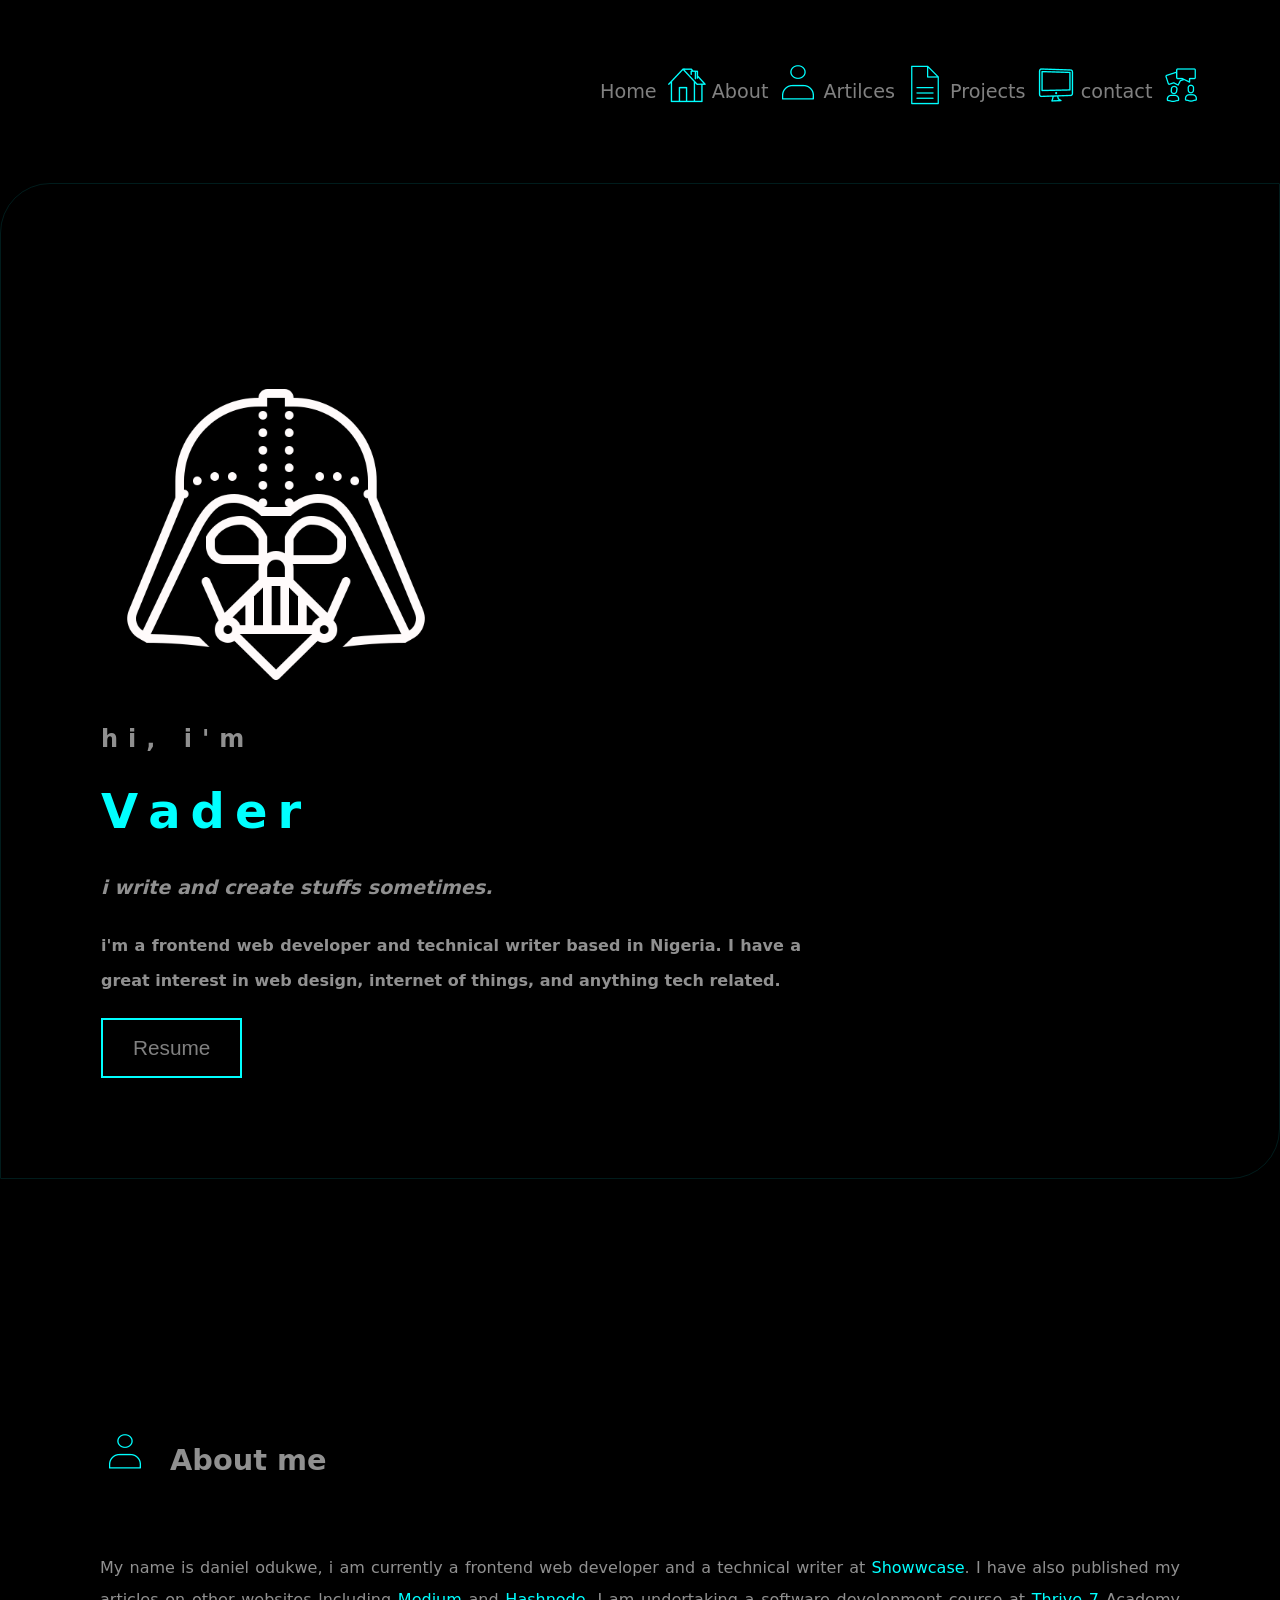
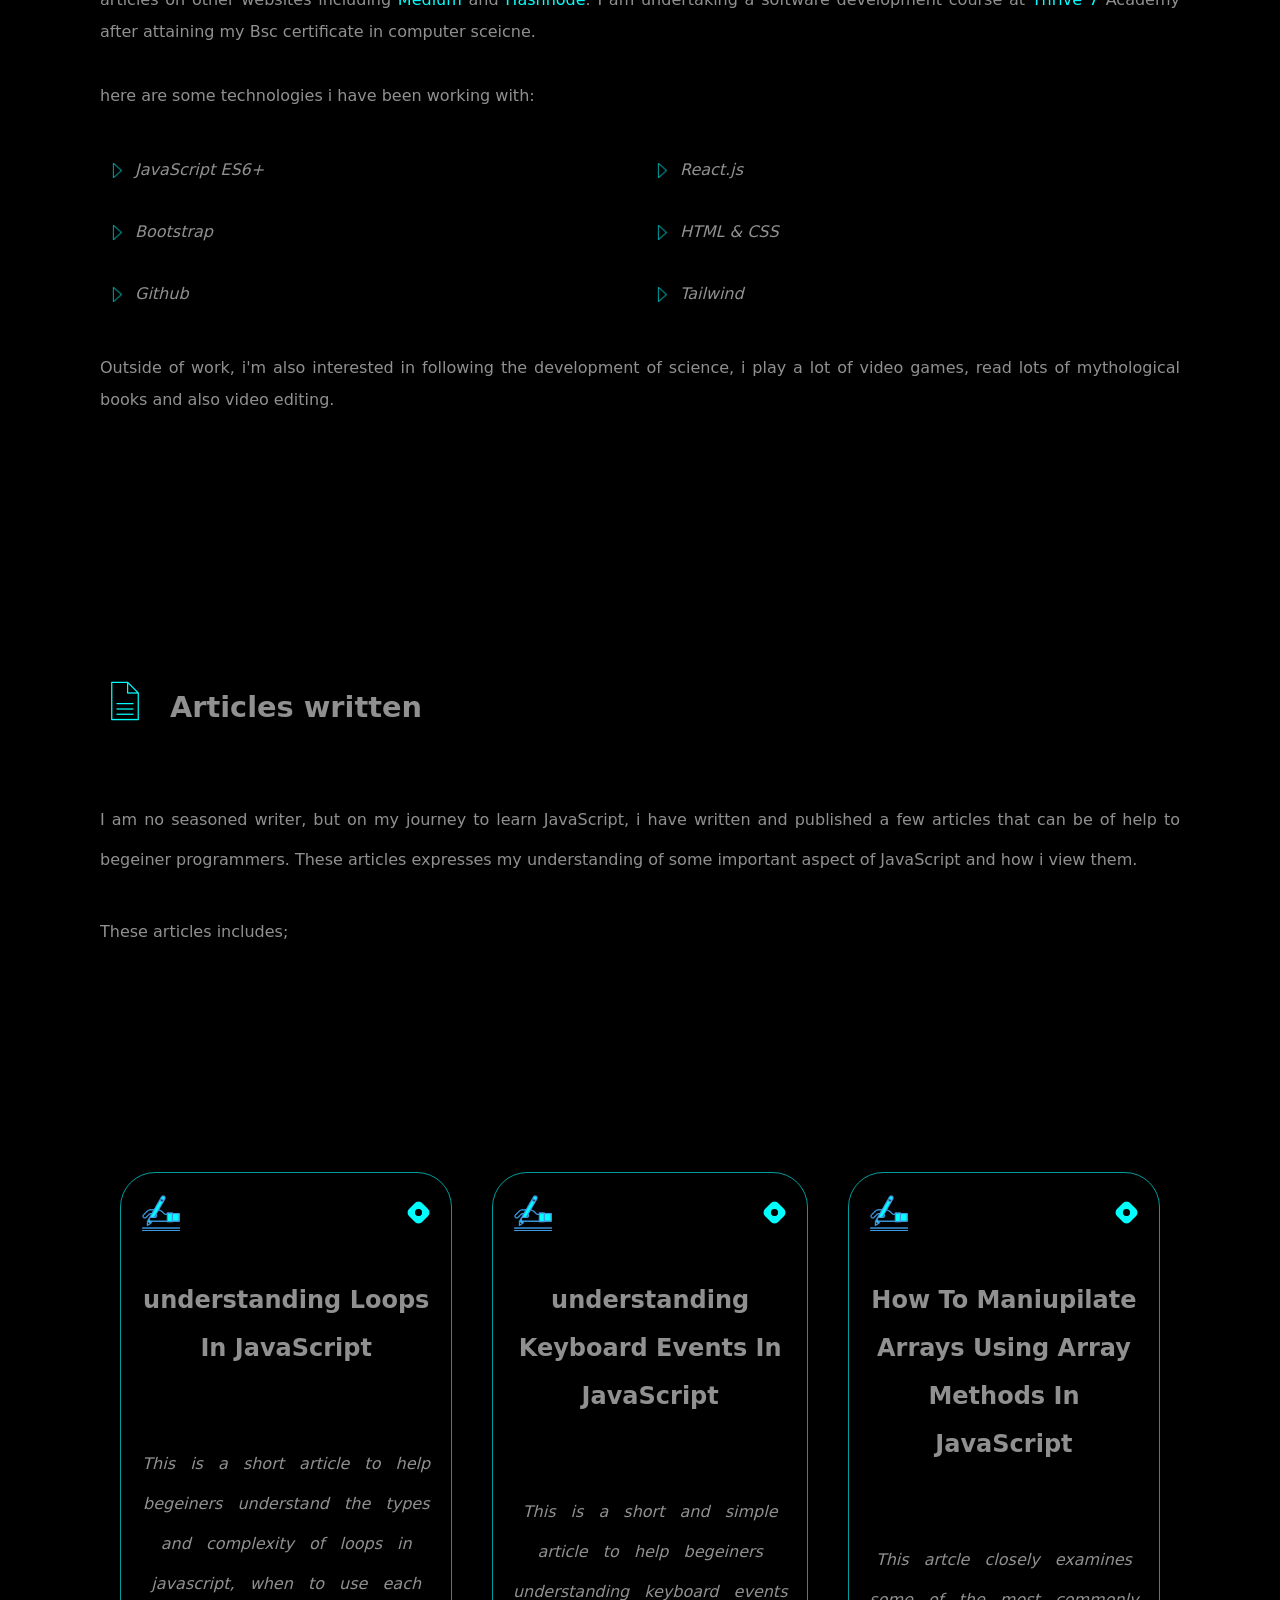
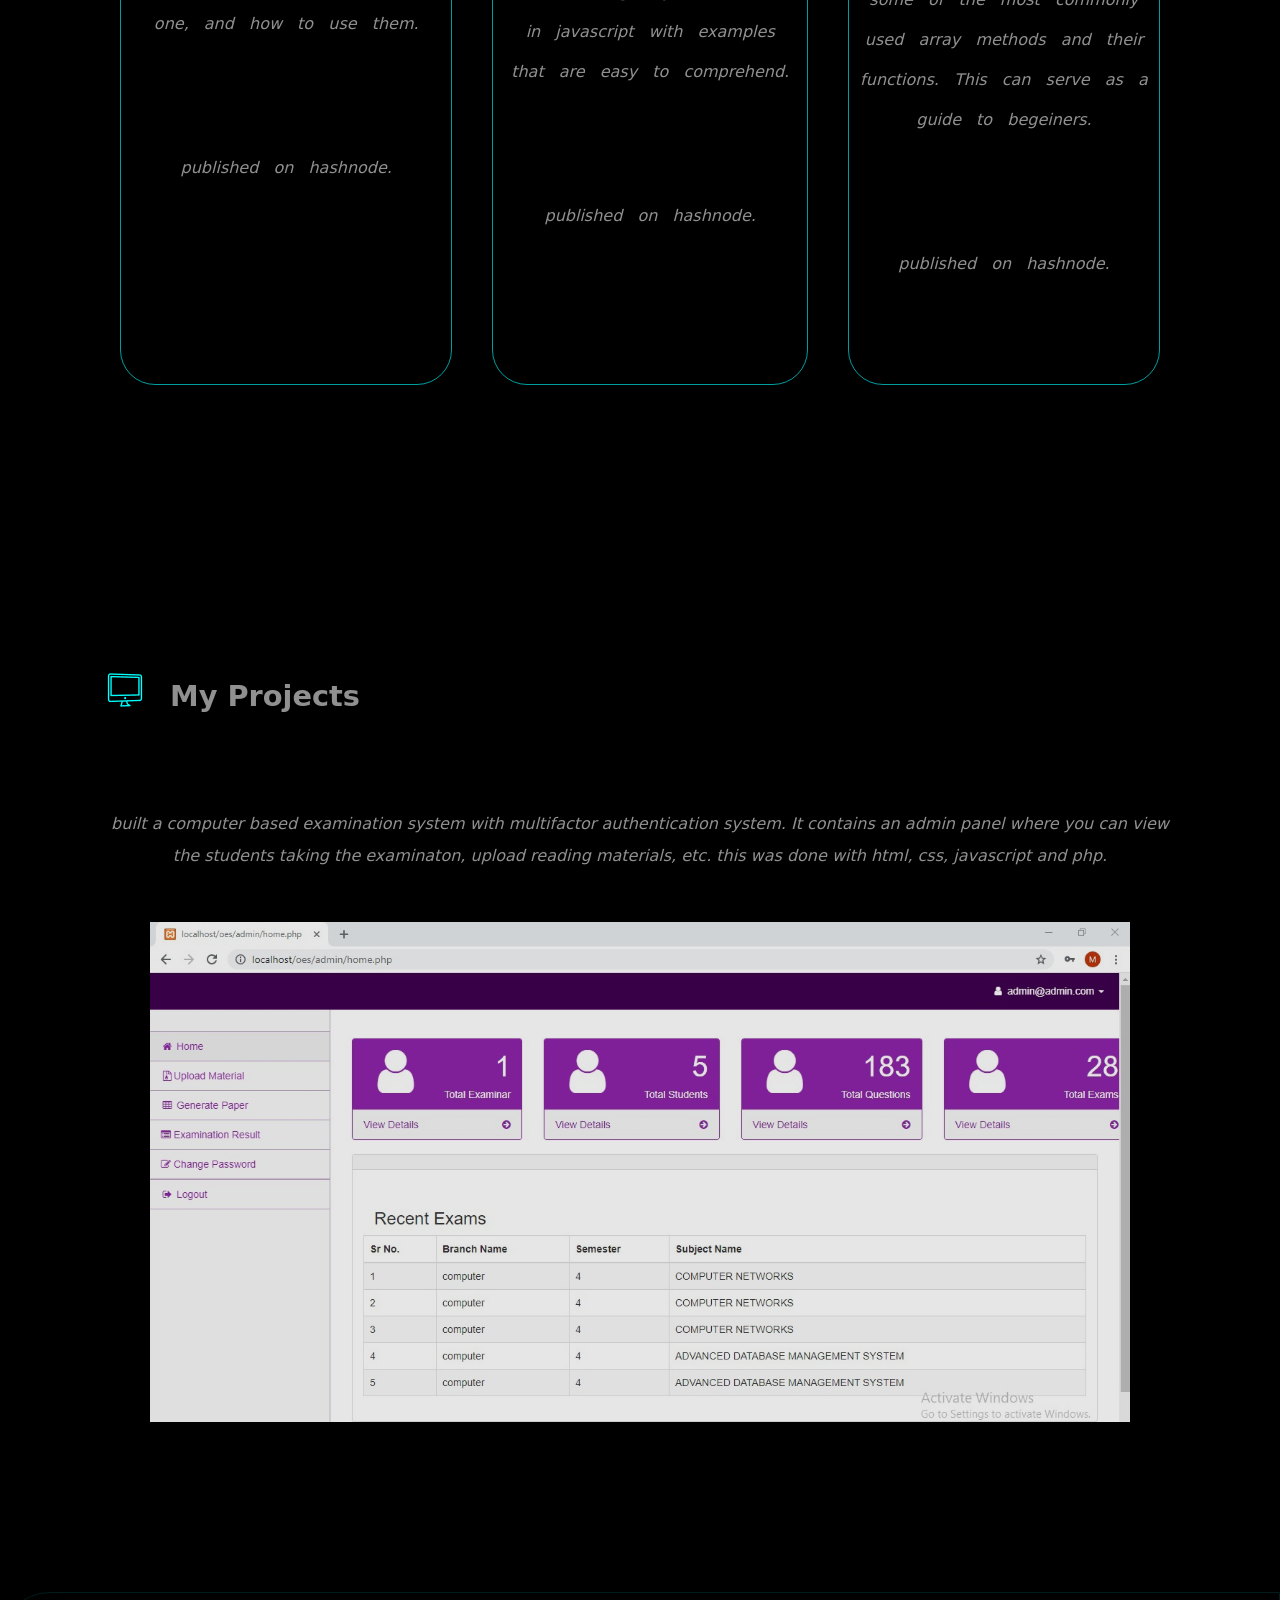
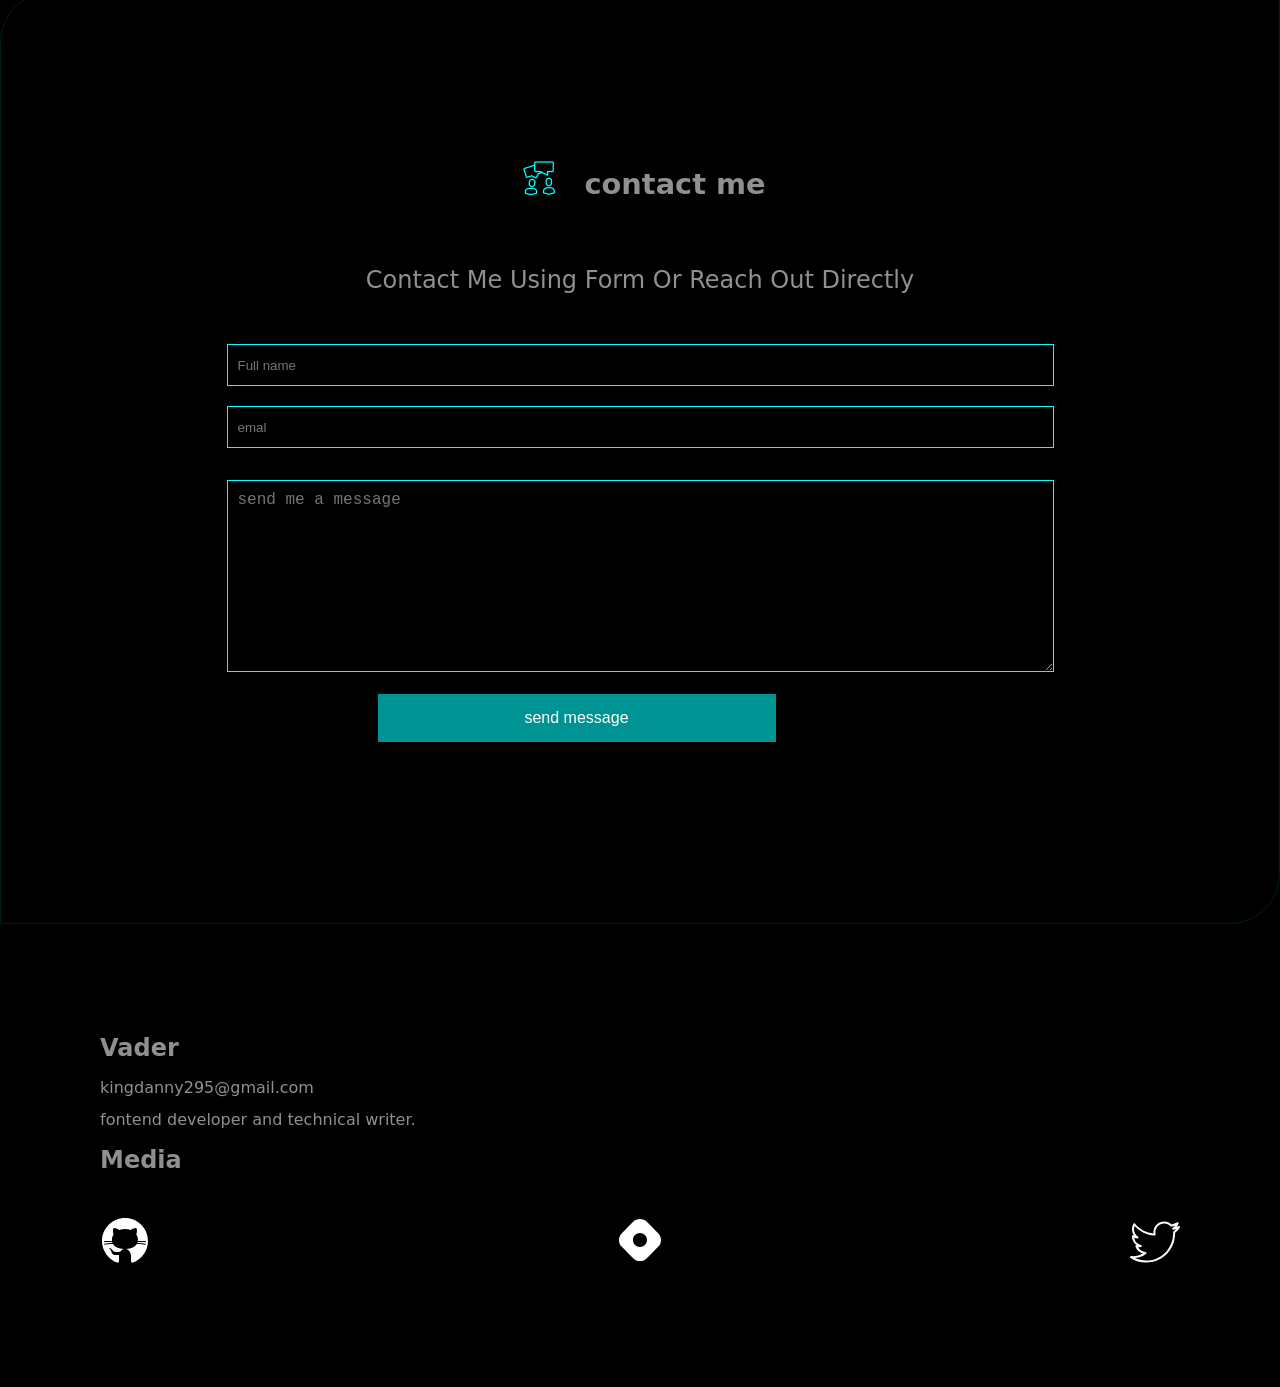
==== index.html @ daf3be91 "change name" ====
<!DOCTYPE html>
<html lang="en">
<head>
    <meta charset="UTF-8">
    <meta http-equiv="X-UA-Compatible" content="IE=edge">
    <meta name="viewport" content="width=device-width, initial-scale=1.0">
    <title>Odukwe Daniel</title>
    <link rel="stylesheet" href="./style.css">
</head>
<body>
    <header>
        <nav>
            <span id="nav-span">
                <div>
                   <a href="#introduction" target="_blank" rel="noopener noreferrer">Home</a>
                </div>
                <div>
                    <img id="nav-img" src="./images/nav/wired-outline-63-home.gif" alt="">
                </div>
            </span>

            <span id="nav-span">
                <div>
                    <a href="#about-heading" target="_blank" rel="noopener noreferrer">About</a>
                </div>
                <div>
                    <img id="nav-img" src="./images/nav/wired-outline-21-avatar.gif" alt="">
                </div>
            </span>

            <span id="nav-span">
                <div>
                    <a href="#article-heading"> Artilces</a>
                   
                </div>
                <div>
                    <img id="nav-img" src="./images/nav/wired-outline-56-document.gif" alt="" srcset="">
                </div>
            </span>

            <span id="nav-span">
                <div>
                    <a href="#experience-heading"> Projects</a>
                </div>
                <div>
                    <img id="nav-img" src="./images/nav/wired-outline-478-computer-display.gif" alt="">
                </div>
            </span>

            <span id="nav-span"> 
                <div>
                    <a href="#contact-heading">contact</a>
                    </div>
                <div><img id="nav-img" src="./images/nav/wired-outline-981-consultation.gif" alt=""></div>
            </span>
        </nav>
    </header>
    <!--first container that contains the image and text.-->
    <section id="firstly" class="hidden">
        <div class="introduction">
            <div id="intro-img">
                <img id="logo" src="./images/icons8-darth-vader-480.png" alt="vader">
            </div>
    
            <div id="intro-name">
                <h1> hi, i'm <span id="vader-text">
                    <ul>
                        <li>V</li>
                        <li>a</li>
                        <li>d</li>
                        <li>e</li>
                        <li>r</li>
                    </ul>
                </span></h1>
                <p id="activity">i write and create stuffs sometimes.</p>
                <p id="does">i'm a frontend web developer and technical writer based in Nigeria. I have a great interest in web design, internet of things, and anything tech related.</p>
            </div>
        </div>

        <div class="email-btn">
            <button class="mail-btn">
                <p><a href="https://docs.google.com/document/d/1u77out_Srn5qkwXgBo-l66618edQwWEJ2LO381OpwqE/edit#heading=h.ca0awj8022e2">Resume</a></p>
            </button>
        </div>
    </section>
    
    <!--second container that contains about myself-->
    <section >
        <div class="about-me">
            <div id="about-heading">
                <div><img id="bar" src="./images/nav/wired-outline-21-avatar.gif" alt="bar"></div>

                <div> <h1> About me <span></span> </h1></div>

            </div>
        </div>

        <div id="about-content" class="hidden">
            <p>
                My name is daniel odukwe, i am currently a frontend web developer and a technical writer at <span>Showwcase</span>. I have also published my articles on other websites lncluding <span>Medium</span> and <span>Hashnode</span>.
                I am undertaking a software development course at <span>Thrive 7</span> Academy after attaining my Bsc certificate in computer sceicne.
                <br>

                <br>
              <p id="familiar-tools"> here are some technologies i have been working with:</p>

                <br>
        <!--created a div container with 3 columns and 2 rows containing technologies i am familiar with-->

                <div class="grid-container">
                    <div class="techs"><img id="forward" src="./images/icons8-right-arrow-32.png" alt=""> JavaScript ES6+</div>
                    <div class="techs"><img id="forward" src="./images/icons8-right-arrow-32.png" alt="">React.js</div>
                    <div class="techs"><img id="forward" src="./images/icons8-right-arrow-32.png" alt="">Bootstrap</div>
                    <div class="techs"><img id="forward" src="./images/icons8-right-arrow-32.png" alt="">HTML & CSS</div>
                    <div class="techs"><img id="forward" src="./images/icons8-right-arrow-32.png" alt="">Github</div>
                    <div class="techs"><img id="forward" src="./images/icons8-right-arrow-32.png" alt="">Tailwind</div>
                </div>
                <br>

                <p>
                    Outside of work, i'm also interested in following the development of science, i play a lot of video games, read lots of mythological books and also video editing.
                </p>
            </p>
        </div>
    </section>



    <section class="hidden">
        <div class="articles">
            <div id="article-heading">
                <div>
                    <img id="bar" src="./images/nav/wired-outline-56-document.gif" alt="">
                </div>

                <div><h1>Articles written <span> </span></h1></div>
            </div>

            <div class="article-content">
                <p>I am no seasoned writer, but on my journey to learn JavaScript, i have written and published a few articles that can be of help to begeiner programmers. These articles expresses my understanding of some important aspect of JavaScript and how i view them.</p>
                <br>
                <p>
                    These articles includes;
                </p>
            </div>

        </div>
    </section>





    <section class="hidden">
        <div class="article-boxes">
            <div class="boxes">
                <div class="box-items">
                    <div id="box-top-icons">
                        <span class="box-icon"><img id="pen" src="./images/icons8-writing-64 (1).png" alt="writing"></span>

                        <span class="box-icon"><img id="hashnode" src="./images/icons8-hashnode-48.png" alt="hashnode"></span>
                    </div>
                    <br>
                    <div class="box-content">
                        <h2>understanding Loops In JavaScript</h2>
                        <br>
                        <p>
                            This is a short article to help begeiners understand the types and complexity of loops in javascript, when to use each one, and how to use them.
                        </p>
                        <br>
                        <br>
                        <p>published on hashnode.</p>
                    </div>
                </div>

                <div class="box-items">
                    <div id="box-top-icons">
                        <span class="box-icon"><img id="pen" src="./images/icons8-writing-64 (1).png" alt="writing"></span>
                        
                        <span class="box-icon"><img id="hashnode" src="./images/icons8-hashnode-48.png" alt=""></span>
                    </div>
                    <br>
                    <div class="box-content">
                        <h2>
                            understanding Keyboard Events In JavaScript
                        </h2>
                        <br>
                        <p>
                            This is a short and simple article to help begeiners understanding keyboard events in javascript with examples that are easy to comprehend.
                        </p>
                        <br>
                        <br>
                        <p>published on hashnode.</p>
                    </div>
                </div>

                <div class="box-items">
                    <div id="box-top-icons">
                        <span class="box-icon"><img id="pen" src="./images/icons8-writing-64 (1).png" alt=""></span>

                        <span class="box-icon"><img id="hashnode" src="./images/icons8-hashnode-48.png" alt=""></span>

                    </div>
                    <br>
                    <div class="box-content">
                        <h2>
                            How To Maniupilate Arrays Using Array Methods In JavaScript
                        </h2>
                        <br>
                        <p>
                            This artcle closely examines some of the most commonly used array methods and their functions. This can serve as a guide to begeiners.
                        </p>
                        <br>
                        <br>
                        <p>
                            published on hashnode.
                        </p>
                    </div>
                </div>


            </div>
        </div>
    </section>

    <section class="hidden">
        <div class="experience">
            <div id="experience-heading">
                <div>
                    <img id="bar" src="/images/nav/wired-outline-478-computer-display.gif" alt="">
                </div>
    
                <div><h1>My Projects <span></span></h1></div>
            </div>
            <div class="experience-container">

                <p id="shift">
                    built a computer based examination system with multifactor authentication system.
                    It contains an admin panel where you can view the students taking the examinaton, upload reading materials, etc.
                    this was done with html, css, javascript and php.
                </p>
                <div id="work-stack">
                    <img id="admin" src="./images/admin dashboard.jpg" alt="">

                    <div id="writeup">
                        <h1 id="cbt-titile">Computer based examination system</h1>

                        <p>
                            built with html, css, javascript and php.
                        </p>
                    </div>
                </div>

            </div>
        </div>
    </section>

    <section id="firstly">
        <!--final section for form-->
        <div class="contacts">
            <div id="contact-heading">
                <div><img id="bar" src="./images/nav/wired-outline-981-consultation.gif" alt="bar"></div>

                <div> <h1> contact me <span></span> </h1></div>
            </div>

            <div id="contact-form">

                <p>
                    Contact Me Using Form Or Reach Out Directly
                </p>
                <form action="https://formsubmit.io/send/kingdanny295@gmail.com">
                    <div id="form-top">
                        <input id="detials" type="text" placeholder="Full name">
                        <input id="detials" type="email" placeholder="emal">
                    </div>  

                    <br>
                    <textarea name="messages" id="messages" cols="80" rows="10" placeholder="send me a message"></textarea>
                    <br>
                    <div id="btn-container">
                        <button id="last-mail">send message</button>
                    </div>
                </form>
            </div>
        </div>
    </section>

    <section>
        <footer>
            <h2 id="v">Vader</h2>
            <p>
                kingdanny295@gmail.com
            </p>
            <p>
                fontend developer and technical writer.
            </p>

            <h2>Media</h2> <br>
            <div id="footer-flow">
                <a href="https://github.com/vader2k">
                    <img  src="./images/icons8-github.svg" alt="github" > 
                </a> 
                <a href="https://kingvader.hashnode.dev">
                    <img src="./images/icons8-hashnode-svg.svg" alt="hashnode"> 
                </a>
                <a href="https://twitter.com/kingdanny295">
                    <img src="./images/icons8-twitter.svg" alt="twitter"> 
                </a>
 
         
            </div>
        </footer>
    </section>
    <script src="./app.js"></script>
</body>
</html>
---- style.css ----
*{
    padding: 0;
    margin: 0;
}
body{
    background-color: black;
    font-family: system-ui, -apple-system, BlinkMacSystemFont, 'Segoe UI', Roboto, Oxygen, Ubuntu, Cantarell, 'Open Sans', 'Helvetica Neue', sans-serif;
    font-size: 1rem;
    line-height: 2;
    color: rgba(245, 245, 245, 0.589);
    scroll-behavior: smooth;
}
a{
    text-decoration: none;
    cursor: pointer;
    color: gray;
}
a:active{
    border-bottom: 1px solid cyan;
    color: white;
}
a:hover{
    border-bottom: 1px solid cyan;
}

#nav-img{
    height: 50px;
}
#nav-span{
    display: flex;
    align-items: center;
    gap: 5px;
}
span > div{
    color:  rgba(245, 245, 245, 0.589);
    font-size: 1.2rem;
    font-family: system-ui, -apple-system, BlinkMacSystemFont, 'Segoe UI', Roboto, Oxygen, Ubuntu, Cantarell, 'Open Sans', 'Helvetica Neue', sans-serif;
}
nav{
    display: flex;
    padding: 60px;
    justify-content: space-around;
    padding-left: 600px;
    padding-right: 200px;
}
#logo{
    height: 350px;
}
#intro-img{
    padding-top: 70px;
}
#intro-name{
    font-size: 1.0em;
    max-width: 700px;
    font-weight: 650;
}
#does{
    font-size: 1.0rem;
    line-height: 35px;
}
.introduction{
    padding-bottom: 20px;
}
#intro-name > h1{
    font-size: 1.5em;
    letter-spacing: 10px;
}
#activity{
    font-size: larger;
    padding-bottom: 20px;
    padding-top: 10px;
    font-style: italic;
}

ul{
    display:  flex;
}
li{
    list-style: none;
    color: white;
    font-size: 50px;
    letter-spacing: 10px;
    transition: 2s;
    color: cyan;
    font-size: 2em;
}
ul:hover li {
    transform: rotate(45deg) translateY(-150px);
    opacity: 0;
    filter: blur(20px);
  }
  
  li:nth-child(1) {
    transition-delay: 0s;
  }
  
  li:nth-child(2) {
    transition-delay: 0.4s;
  }
  
  li:nth-child(3) {
    transition-delay: 0.8s;
  }
  
  li:nth-child(4) {
    transition-delay: 1.2s;
  }
  
  li:nth-child(5) {
    transition-delay: 1.6s;
  } 
  
  li:nth-child(6) {
    transition-delay: 2s;

    cursor: progress;
  }

#mail{
    height: 40px;
    overflow: hidden;
    outline: none;  
}
.mail-btn{
    display: flex;
    gap: 20px;
    justify-content: center;
    align-items: center;
    padding-left: 30px;
    padding-right:30px ;
    background-color: transparent;
    border: 2px solid cyan;
    color: whitesmoke;
    height: 60px;
    font-size: 1.3em; 
}
.mail-btn:hover{
    background-color: rgba(0, 255, 255, 0.349);
    cursor: pointer;
}

section{
    text-align: justify;
    padding: 100px;
}
.about-me{
    padding-top: 150px;
    max-width: 700px;
}
#about-heading{
    display: flex;
    font-size: 1.2em;
    gap: 20px;
    align-items: center;
}
#bar{
    height: 50px;
}
#about-content{
    padding-top: 60px;
}
span{
    color: #00ffff;
}
#about-content > p{
    font-size: 1.0em;
}
.grid-container{
    display: grid;
    grid-template-columns: repeat(2, 1fr);
    grid-template-rows: auto auto auto;
    gap: 10px;
}
.techs{
    padding: 10px;
    font-style: italic;
    display: flex;
    gap: 10px;
    align-items: center;
}
.techs:hover{
    border-bottom: 1px solid cyan;
    border-radius: 20px;
}
#forward{
    height: 15px;
}
.articles{
    padding-top: 60px;
}
#article-heading{
    display: flex;
    font-size: 1.2em;
    gap: 20px;
    align-items: center;  
}
.article-content > p{
    font-size: 1.0rem;
    line-height: 40px;
}
.article-content{
    padding-top: 60px;
}

.box-items{
    border: 1px solid rgba(0, 255, 255, 0.616);
    padding: 10px;
    text-align: center;
    padding-top: 20px;
    padding-bottom: 100px;
    border-radius: 35px;
    outline: none;
    overflow: hidden;
    cursor: pointer;
    box-sizing: border-box;
 }
 .box-content > p{
    padding-top: 40px;
    font-style: italic;
    line-height: 40px;
    word-spacing: 10px;
}
#pen{
    height: 40px;
}
#hashnode{
    height: 25px;
}
#box-top-icons{
    display: flex;
    justify-content: space-between;
    align-items: center;
    padding-left: 10px;
    padding-right: 10px;
}
.box-content > p:hover{
    color: white;
}
.box-items:hover{
    box-shadow:  2px 5px 5px rgba(245, 245, 245, 0.589) ;
}
.boxes{
    display: flex;
    gap: 40px;
    padding: 20px;
}
@media only screen and (max-width:768px){
    .boxes{
        display: grid;
        gap: 60px;
    }
    #admin{
        height: 200px;
    }
    textarea{
        width: 400px;
    }
    #last-mail{
        width: 400px;
    }
    #btn-container{
        padding-left: 10px !important;
    }
    #contact-form > p{
        text-align: center !important;
    }
    nav{
        padding-left: 70px !important;
        display: none;
    }
    section{
        padding: 40px !important;
    }
}
@media(prefers-reduces-motion){
    .hidden{
        transition: none;
    }
}
#experience-heading{
    display: flex;
    font-size: 1.2em;
    gap: 20px;
    align-items: center;  
}
.experience{
    padding-top: 60px;
    padding-bottom: 40px;
}
.experience-container{
    padding-top: 50px;
    padding-bottom: 30px;
}
#shift{
    padding-top: 30px;
    padding-bottom: 50px;
    font-style: italic;
    text-align: center;
}
#admin{
    max-height: 500px;
    opacity: 0.9;
    
}
#work-stack{
    display: grid;
    place-items: center;
    position: relative;
}

#writeup{
    position: absolute;
    background-color: rgba(0, 0, 0, 0.712);
    top: 0;
    left: 0;
    height: 100%;
    width: 100%;
    display: grid;
    place-items: center;
    color: whitesmoke;
    font-size: 0.8rem;
    opacity: 0;
    transition: opacity 0.25s;
}
#writeup > p{
    font-style: italic;
    word-spacing: 10px;
}
#writeup:hover{
    opacity: 1;
}
.contacts{
    padding-top: 60px;
    padding-bottom: 40px;
}
#contact-heading{
    display: flex;
    font-size: 1.2em;
    gap: 20px;
    align-items: center;  
}
#form-top{
    display: flex;
    flex-direction: column;
    gap: 20px;
}
#detials{
    height: 40px;
    max-width: 930px;
    overflow: hidden;
    outline: none;
    color: white;
    background-color: rgba(0, 0, 0, 0.315);
    padding-left: 10px;
    border: 1px solid #00ffff;
}
textarea{
    border: 1px solid cyan;
    max-width: 1500px;
    color: white;
    background-color: rgba(0, 0, 0, 0.315);
    padding-left:10px ;
    padding-top: 10px;
    font-size: 1.0rem;
    outline: none;
}
#last-mail{
    height: 50px;
    width: 400px;
    margin-top: 10px;
    cursor: pointer;
    outline: none;
    color: white;
    background-color: rgba(0, 255, 255, 0.575);
    font-size: 1rem;
    font-weight: 400px;
    margin-bottom: 40px;
    outline: none;
    border: 1px solid black;
    cursor: pointer;
}
#last-mail:hover{
    box-shadow: 0px 2px 3px 0px lightgray;
    color: cyan;
    background-color: transparent;
    border: 1px solid cyan;
}
#btn-container{
    padding-left: 150px;
}
#contact-form > p{
    font-size: 1.5rem;
    padding-top: 40px;
    padding-bottom: 40px;
    text-align: center;
}
.contacts{
    display: grid;
    place-items: center;
    align-content: center;
}
#firstly{
    border: 1px solid rgba(0, 255, 255, 0.11);
    border-radius: 50px 1px 50px 1px;
}
.hidden{
    opacity: 0;
    filter: blur(3px);
    transform: translateX(-100%);
    transition: all 2.5s ;
}
.show{
    opacity: 1;
    filter: blur(0);
    transform: translateX(0);
}
#footer-flow{
    display: flex;
    justify-content: space-between;
}
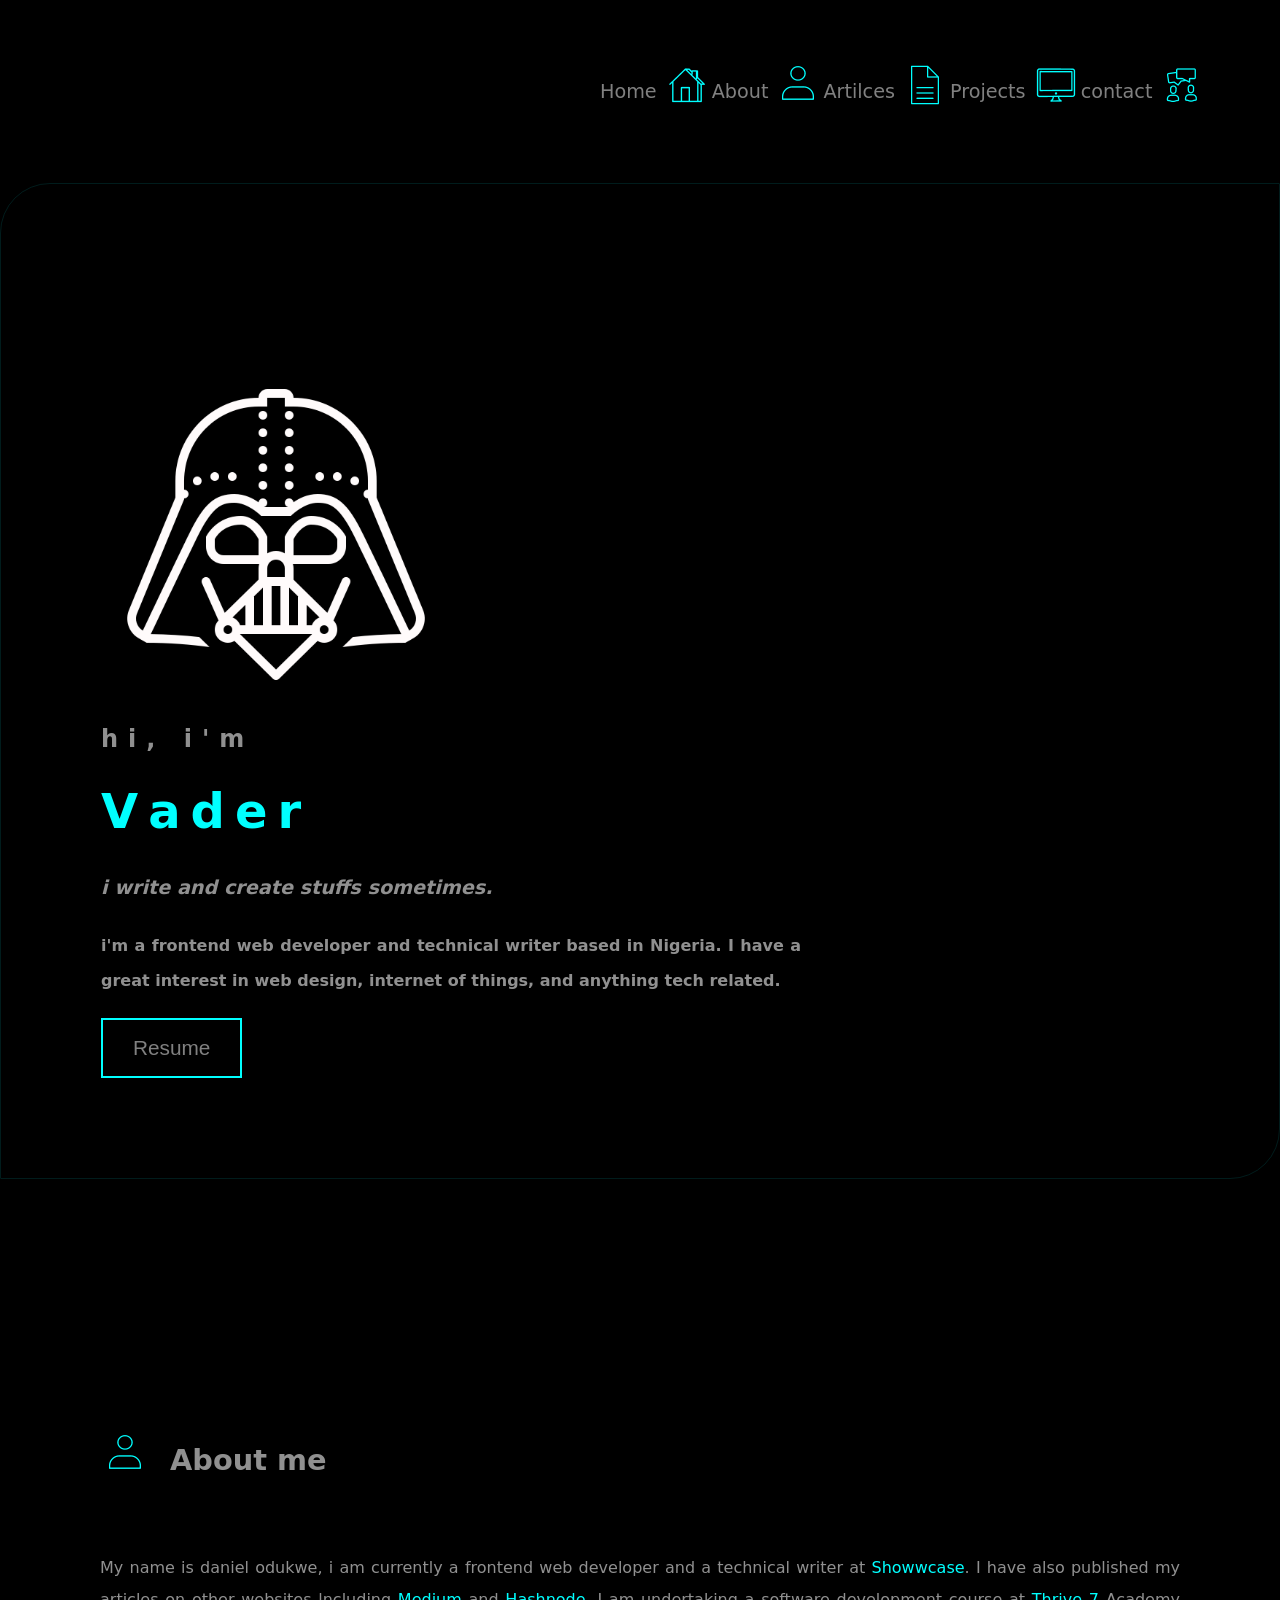
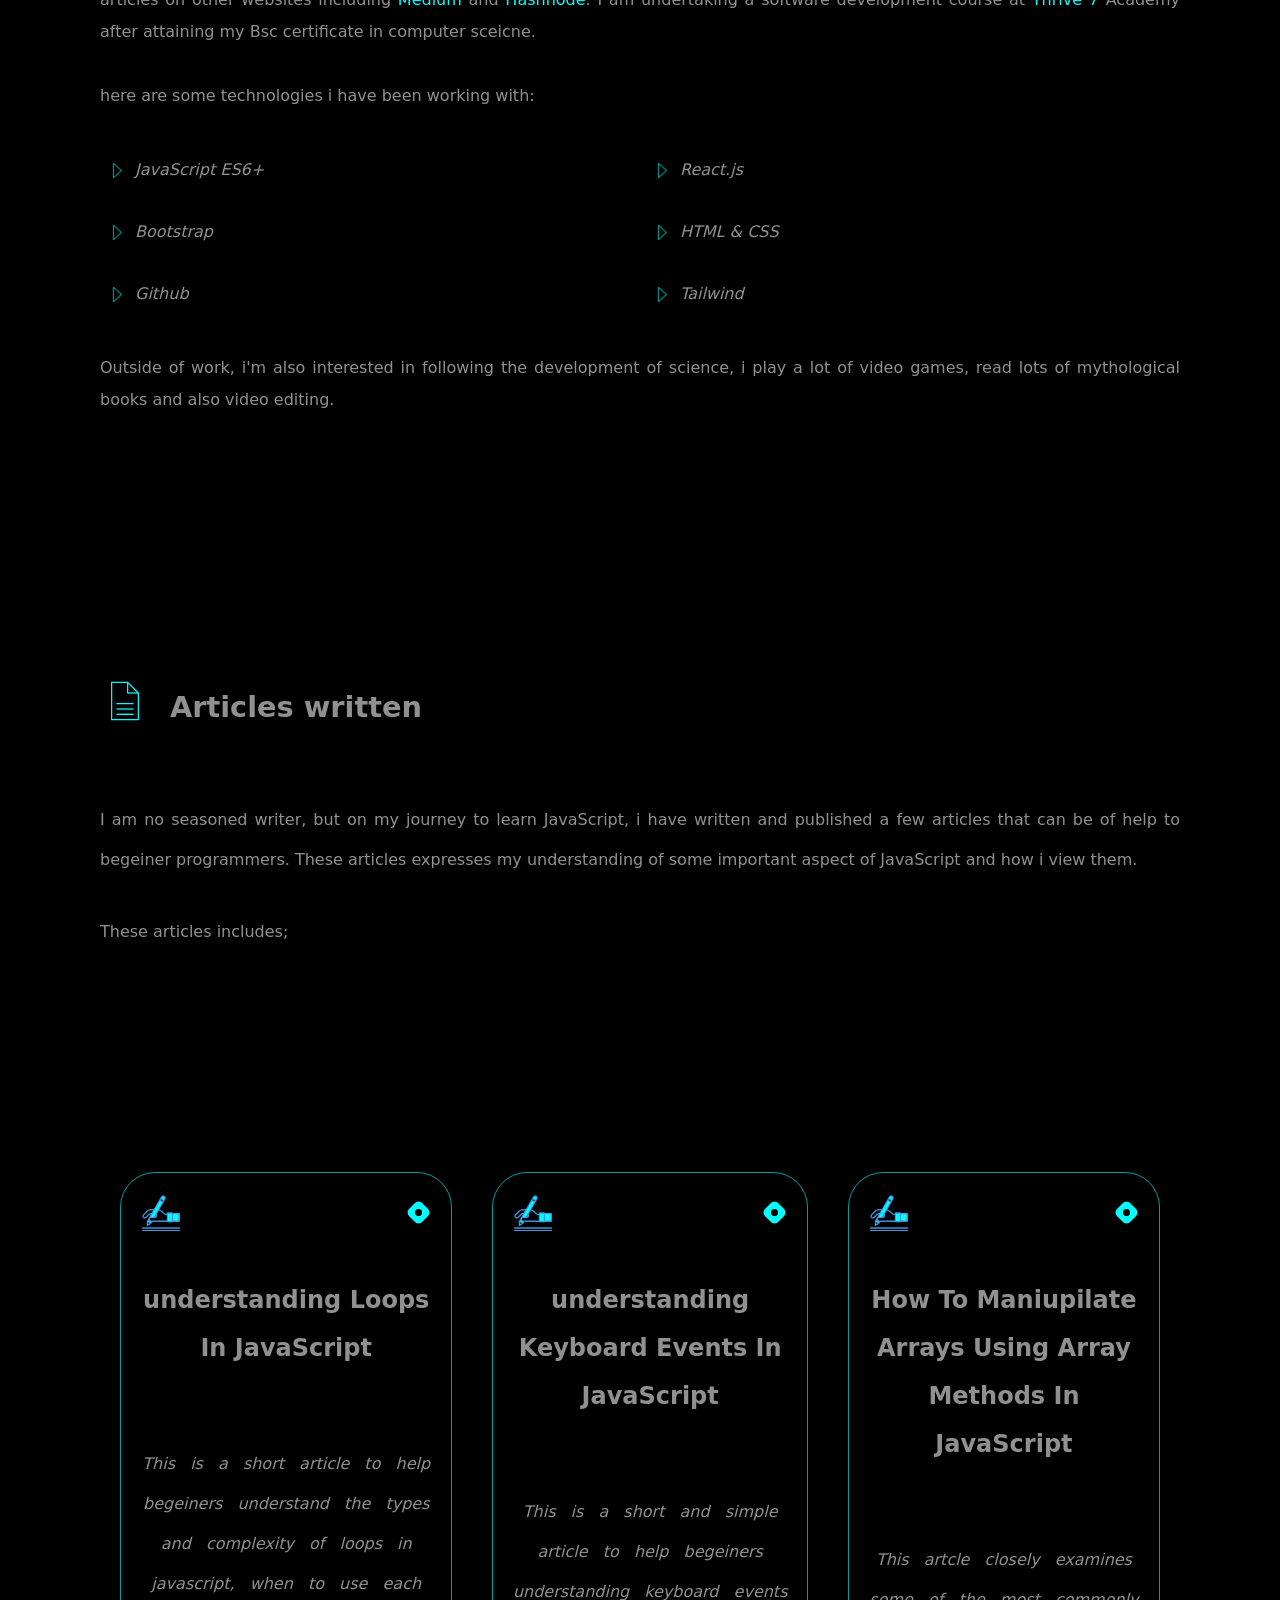
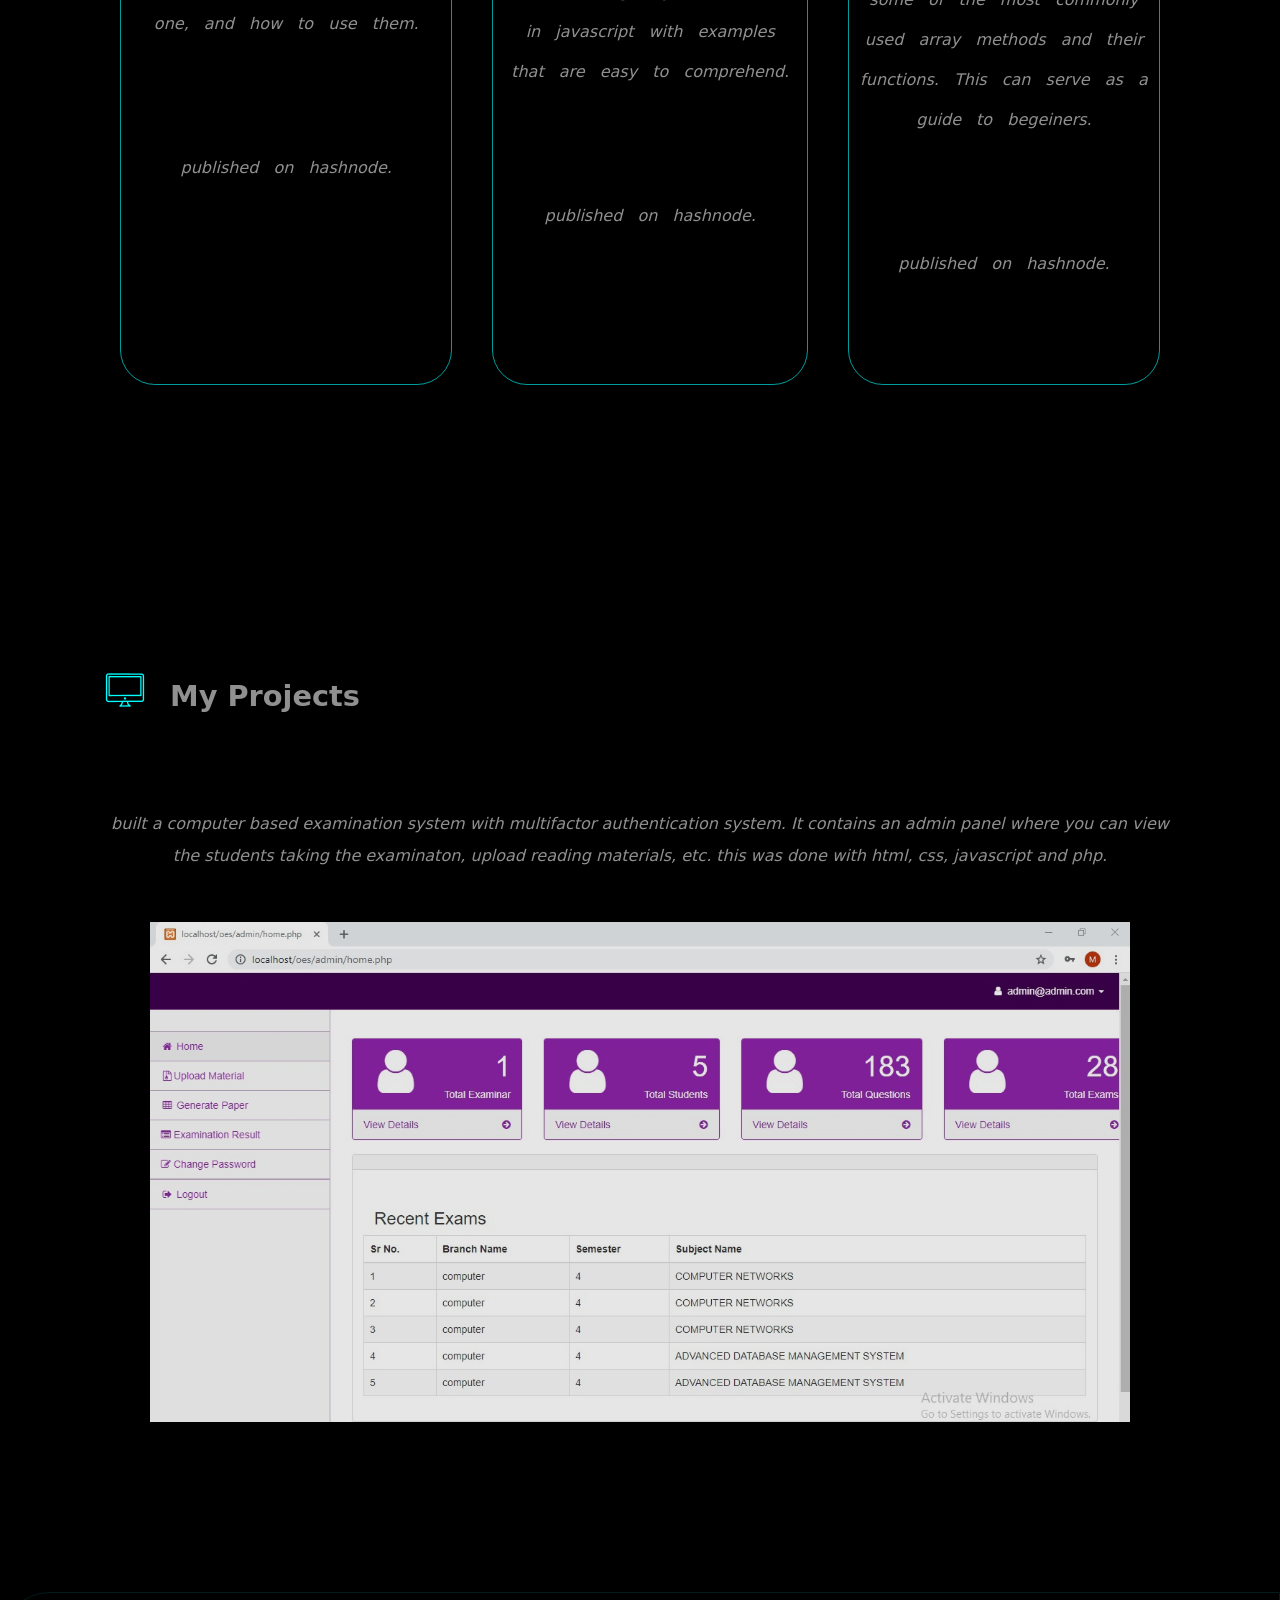
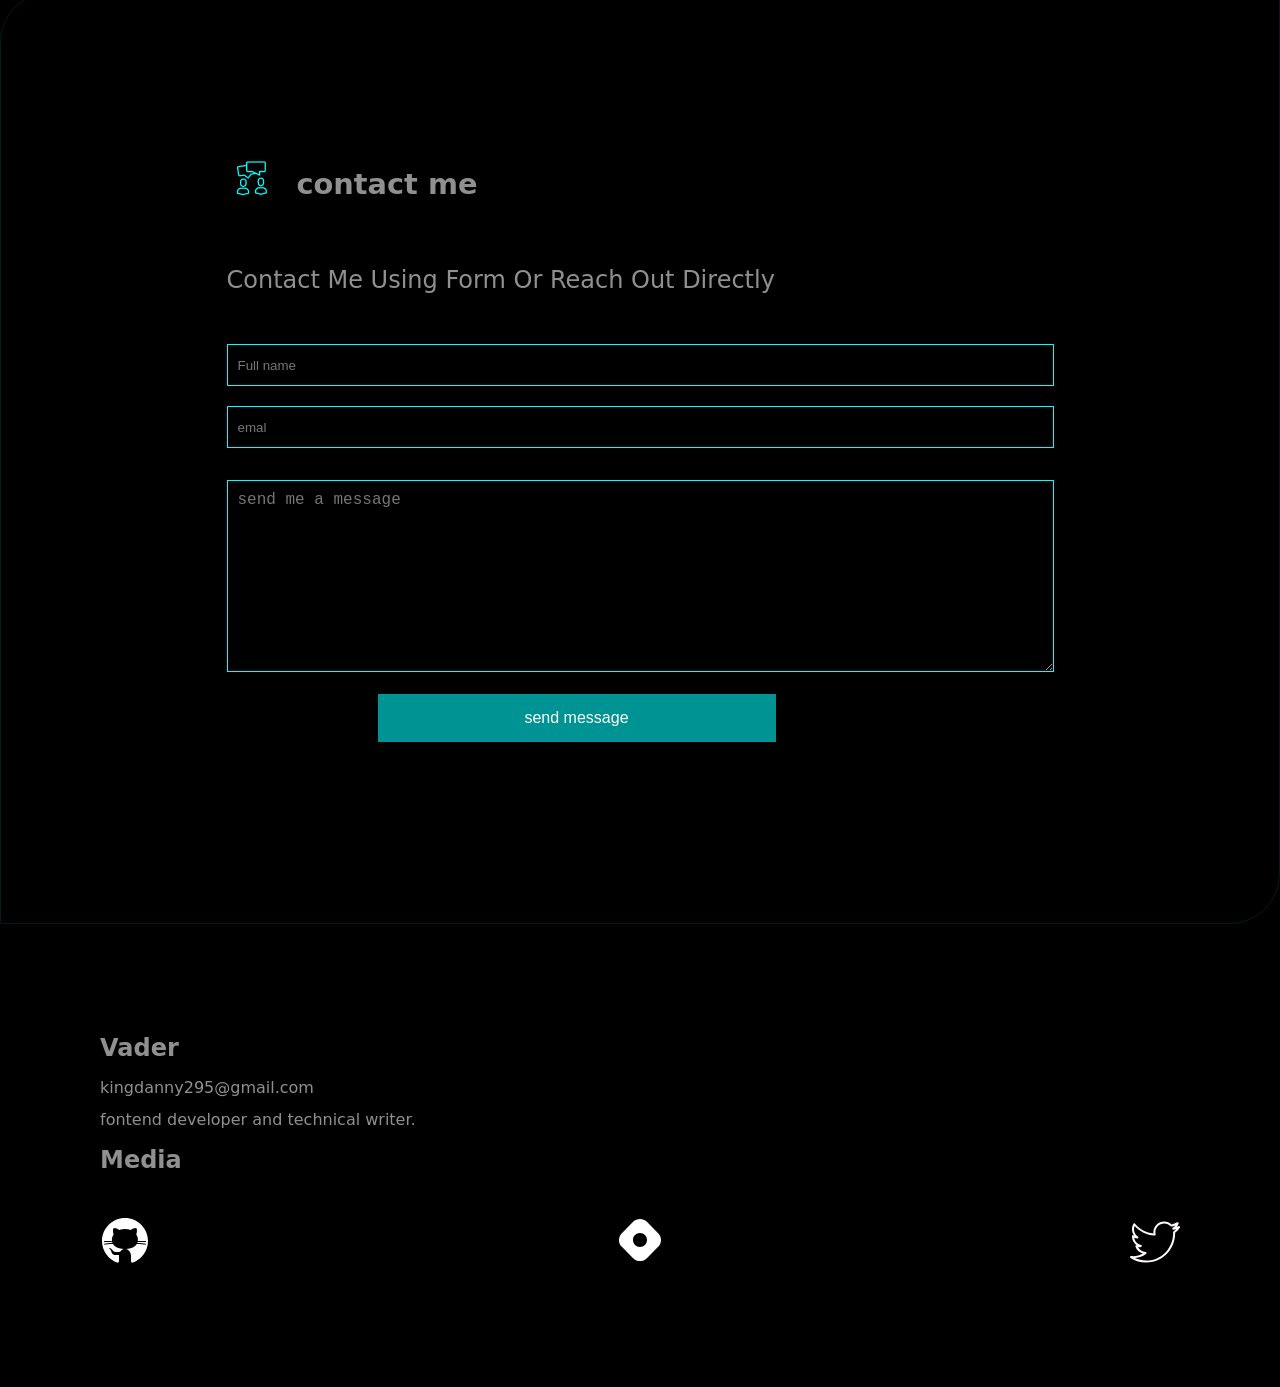
==== commit 0fc6a8a5: "center items on desktop view" ====
--- a/index.html
+++ b/index.html
@@ -255,7 +255,7 @@
         </div>
     </section>
 
-    <section id="firstly">
+    <section id="firstly" class="contact-container">
         <!--final section for form-->
         <div class="contacts">
             <div id="contact-heading">
--- a/style.css
+++ b/style.css
@@ -245,12 +245,17 @@
     padding: 20px;
 }
 @media only screen and (max-width:768px){
+    #last-mail{
+        height: 30px;
+        width: 200px !important;
+        margin-left: 60px !important;
+    }
     .boxes{
         display: grid;
         gap: 60px;
     }
     #admin{
-        height: 200px;
+        height: 150px;
     }
     textarea{
         width: 400px;
@@ -271,6 +276,15 @@
     section{
         padding: 40px !important;
     }
+    #contact-form{
+        padding-left: 0;
+    }
+    textarea{
+        width: 300px;
+        padding-left: 30px;
+        margin-left: 15px;
+    }
+
 }
 @media(prefers-reduces-motion){
     .hidden{
@@ -392,16 +406,12 @@
     font-size: 1.5rem;
     padding-top: 40px;
     padding-bottom: 40px;
-    text-align: center;
-}
-.contacts{
-    display: grid;
-    place-items: center;
-    align-content: center;
-}
+}
+
 #firstly{
     border: 1px solid rgba(0, 255, 255, 0.11);
     border-radius: 50px 1px 50px 1px;
+    overflow: hidden;
 }
 .hidden{
     opacity: 0;
@@ -418,3 +428,8 @@
     display: flex;
     justify-content: space-between;
 }
+.contact-container{
+    display: grid;
+    place-content: center;
+    place-items: center;
+}
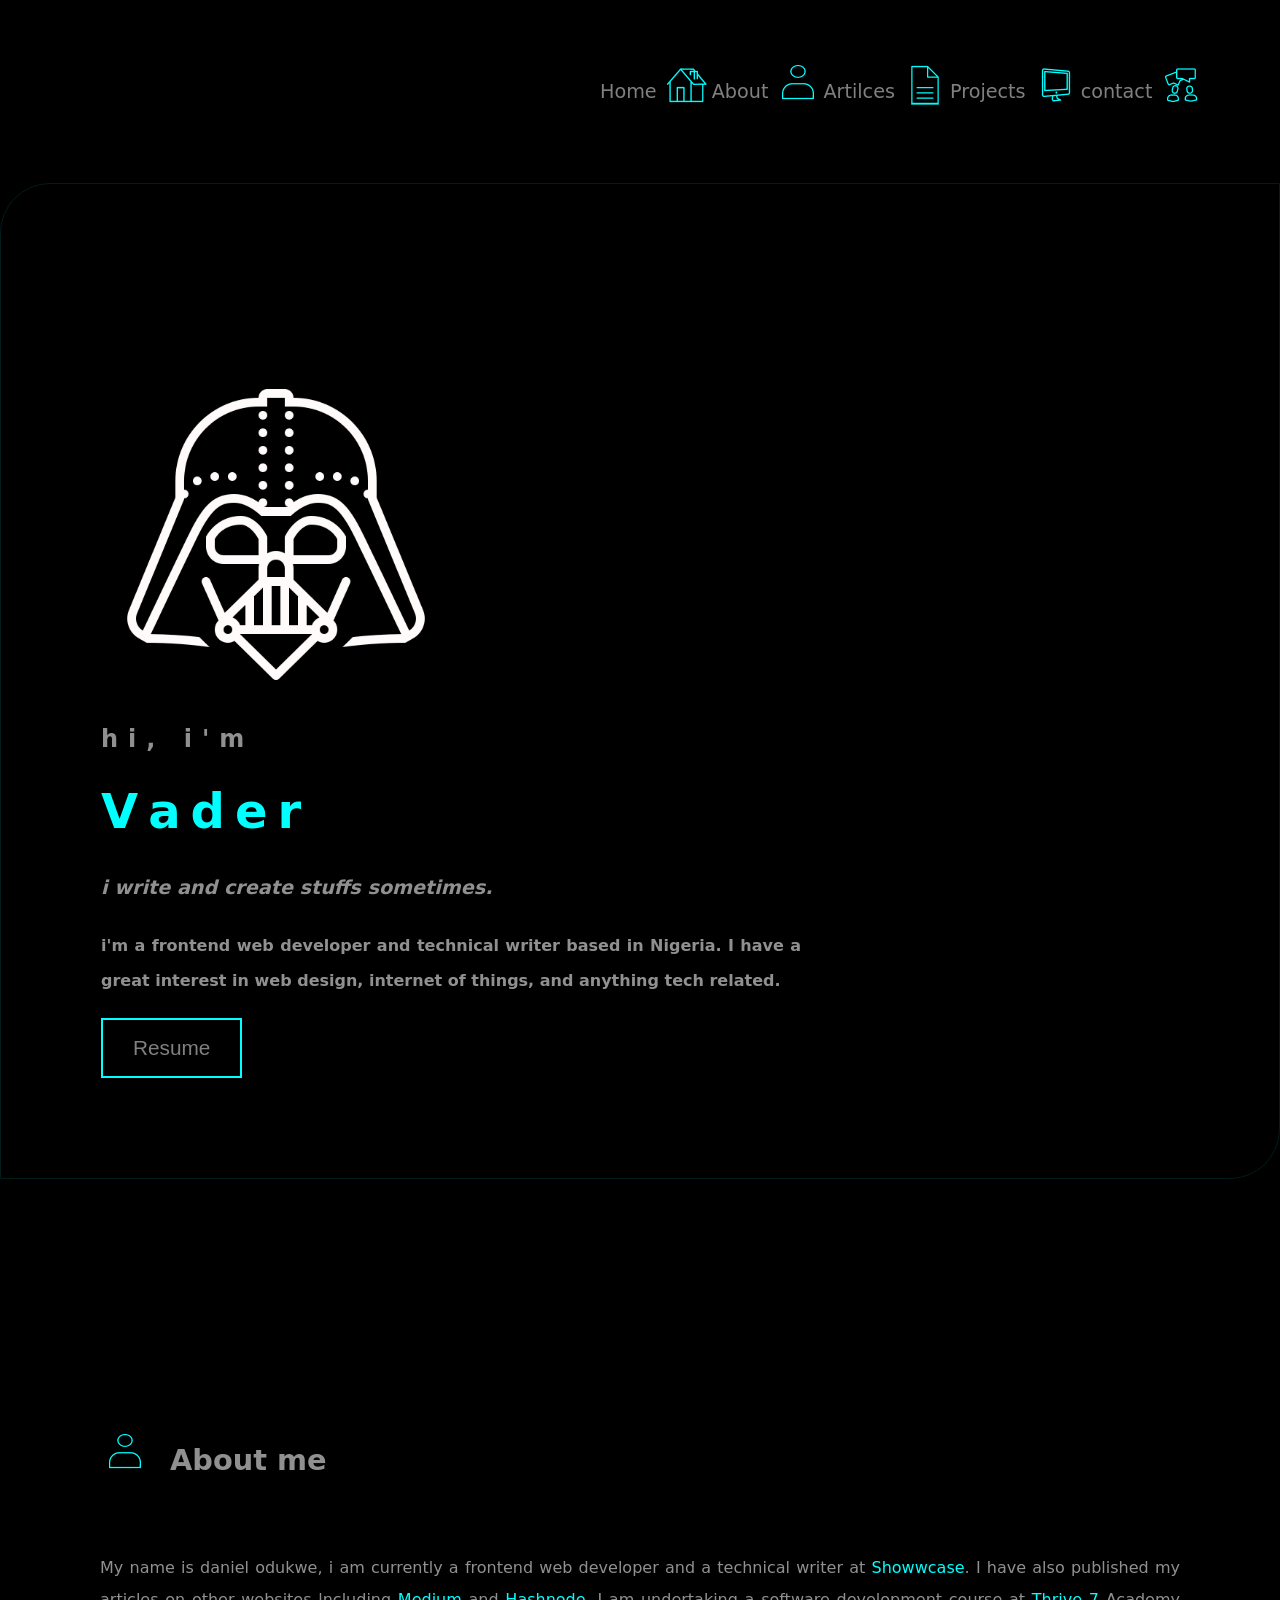
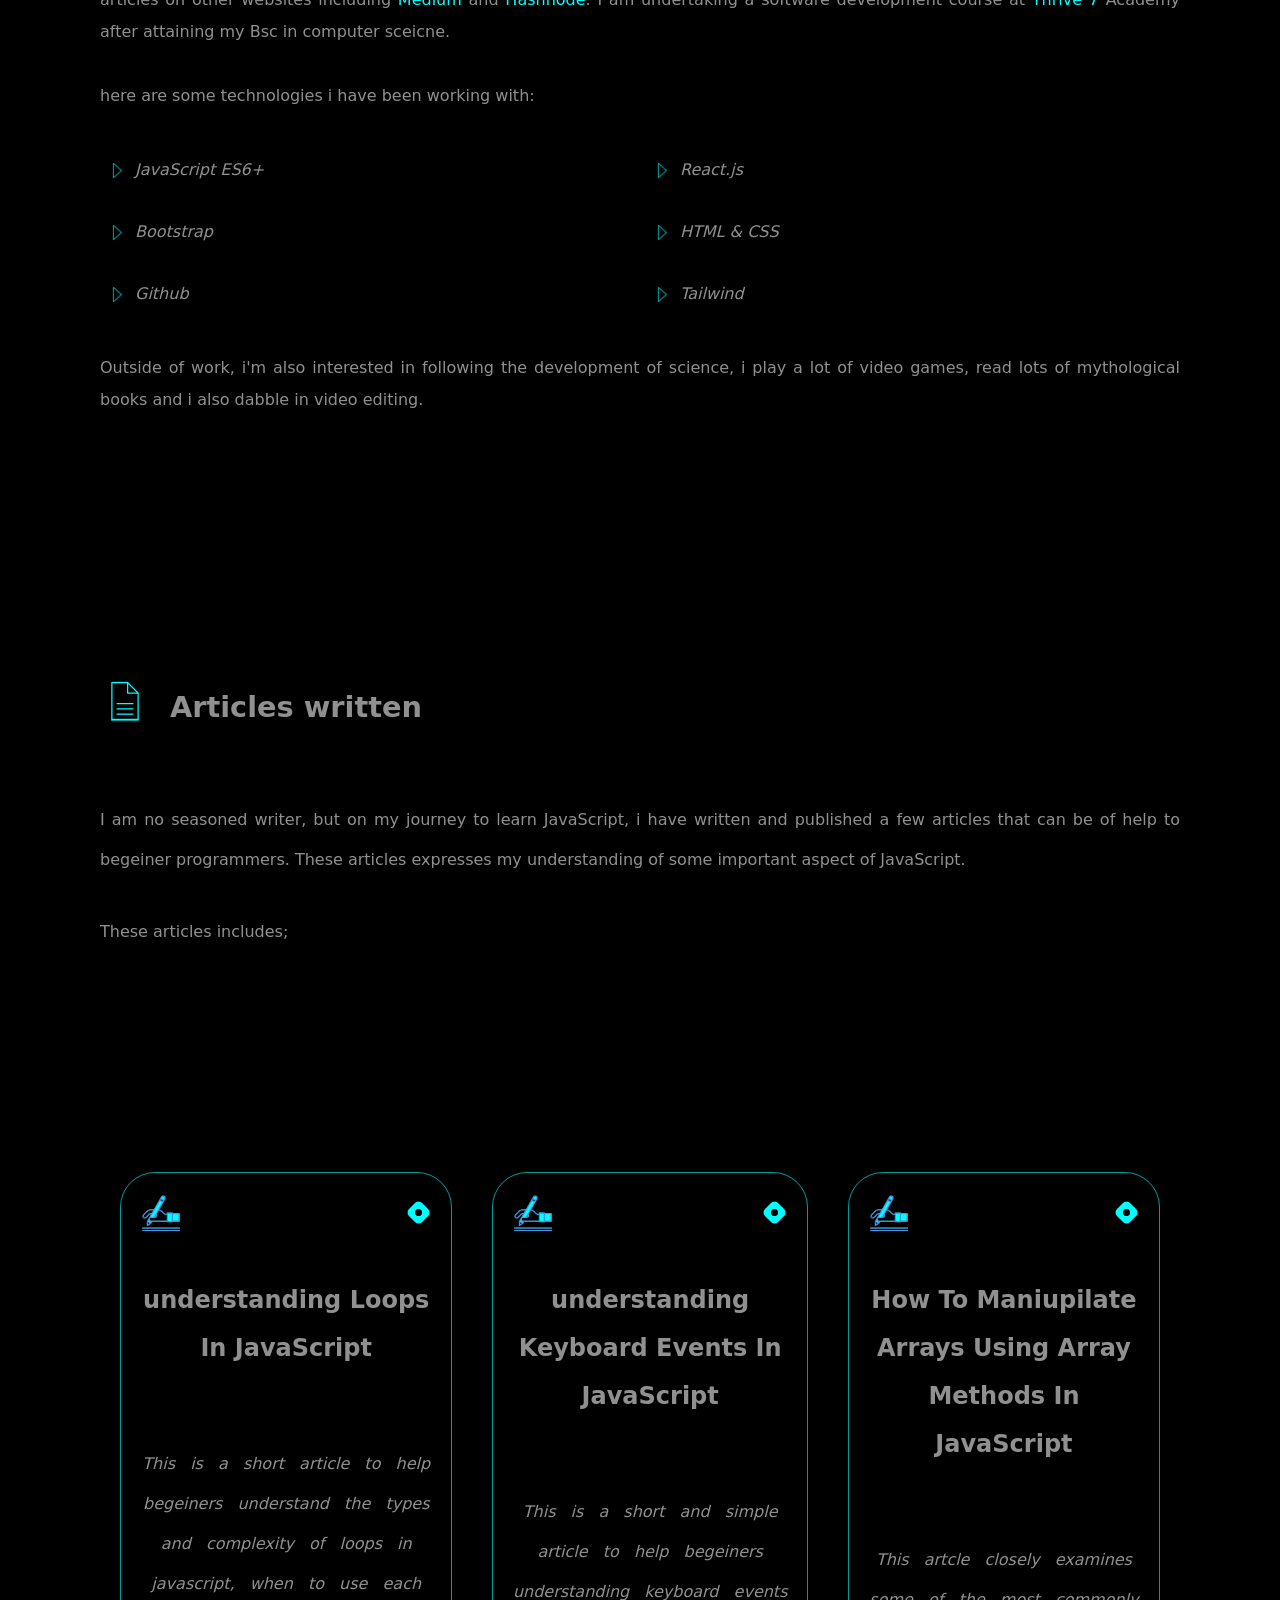
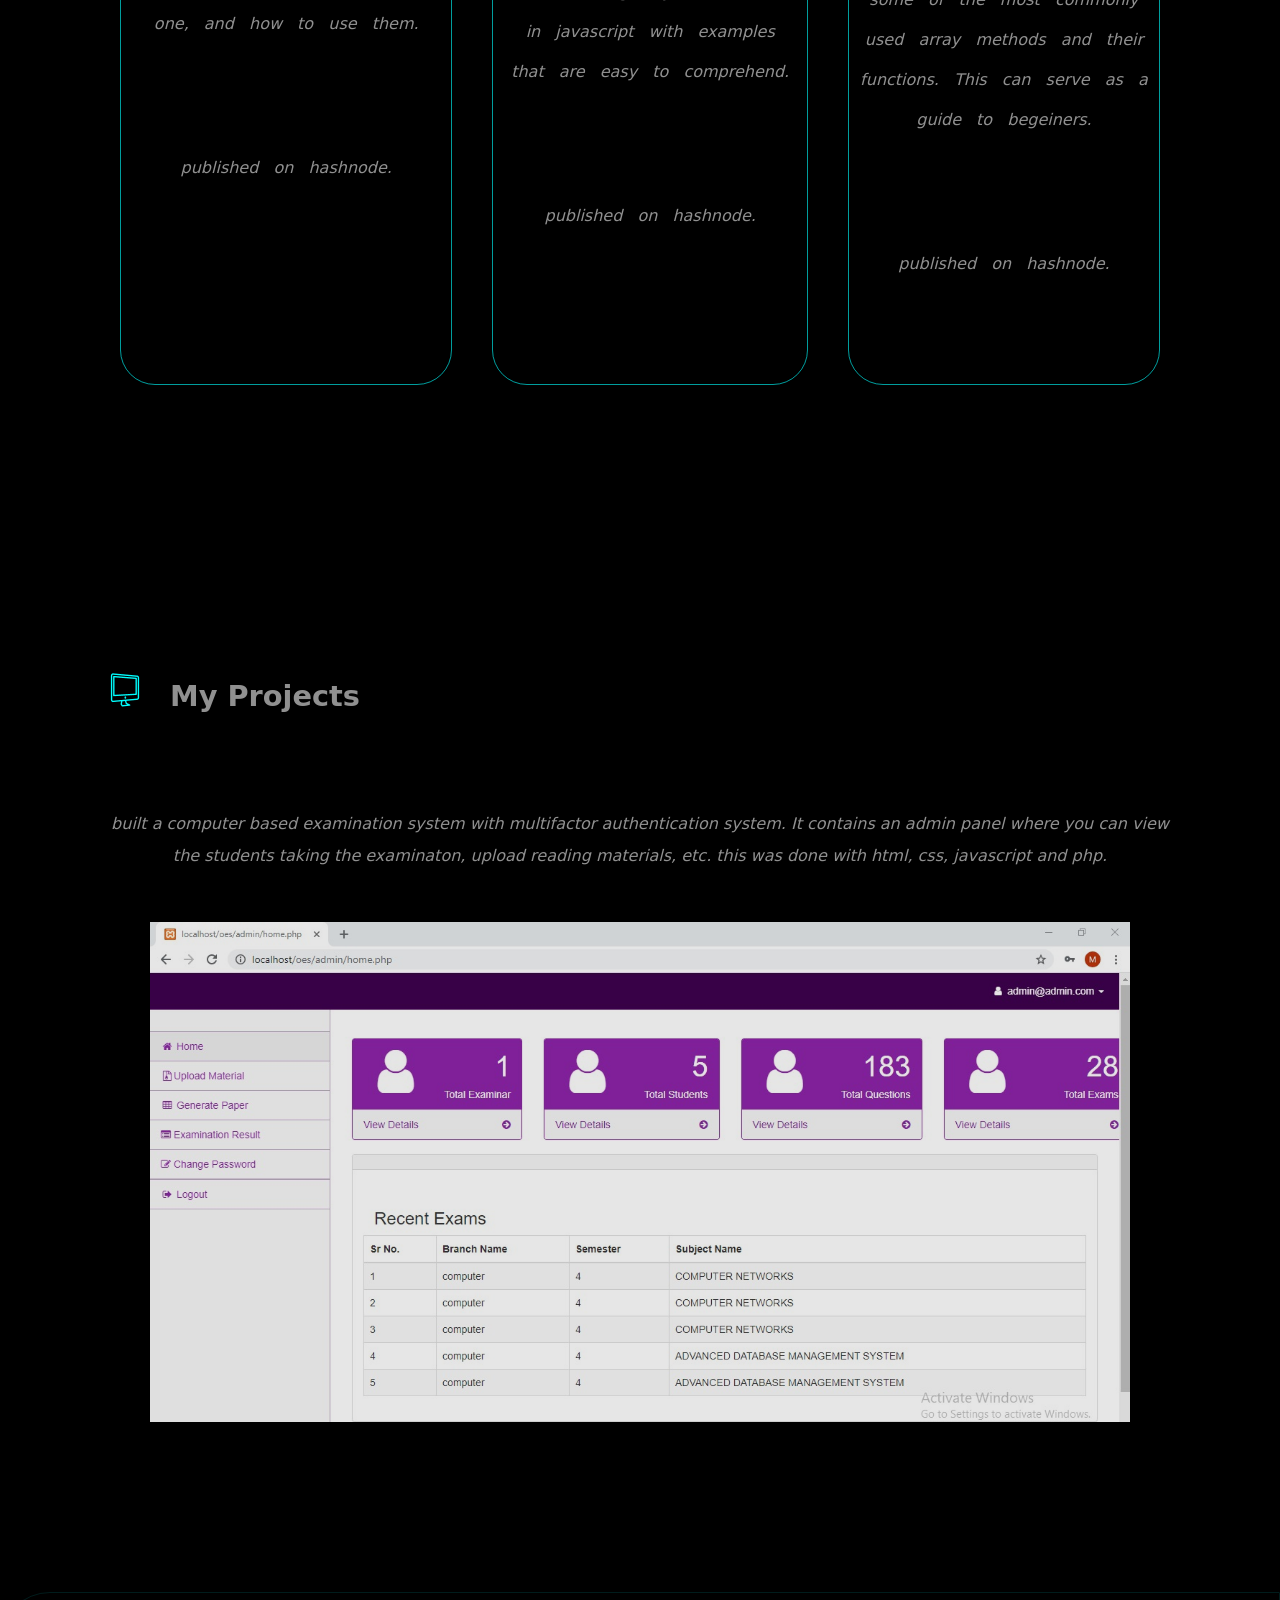
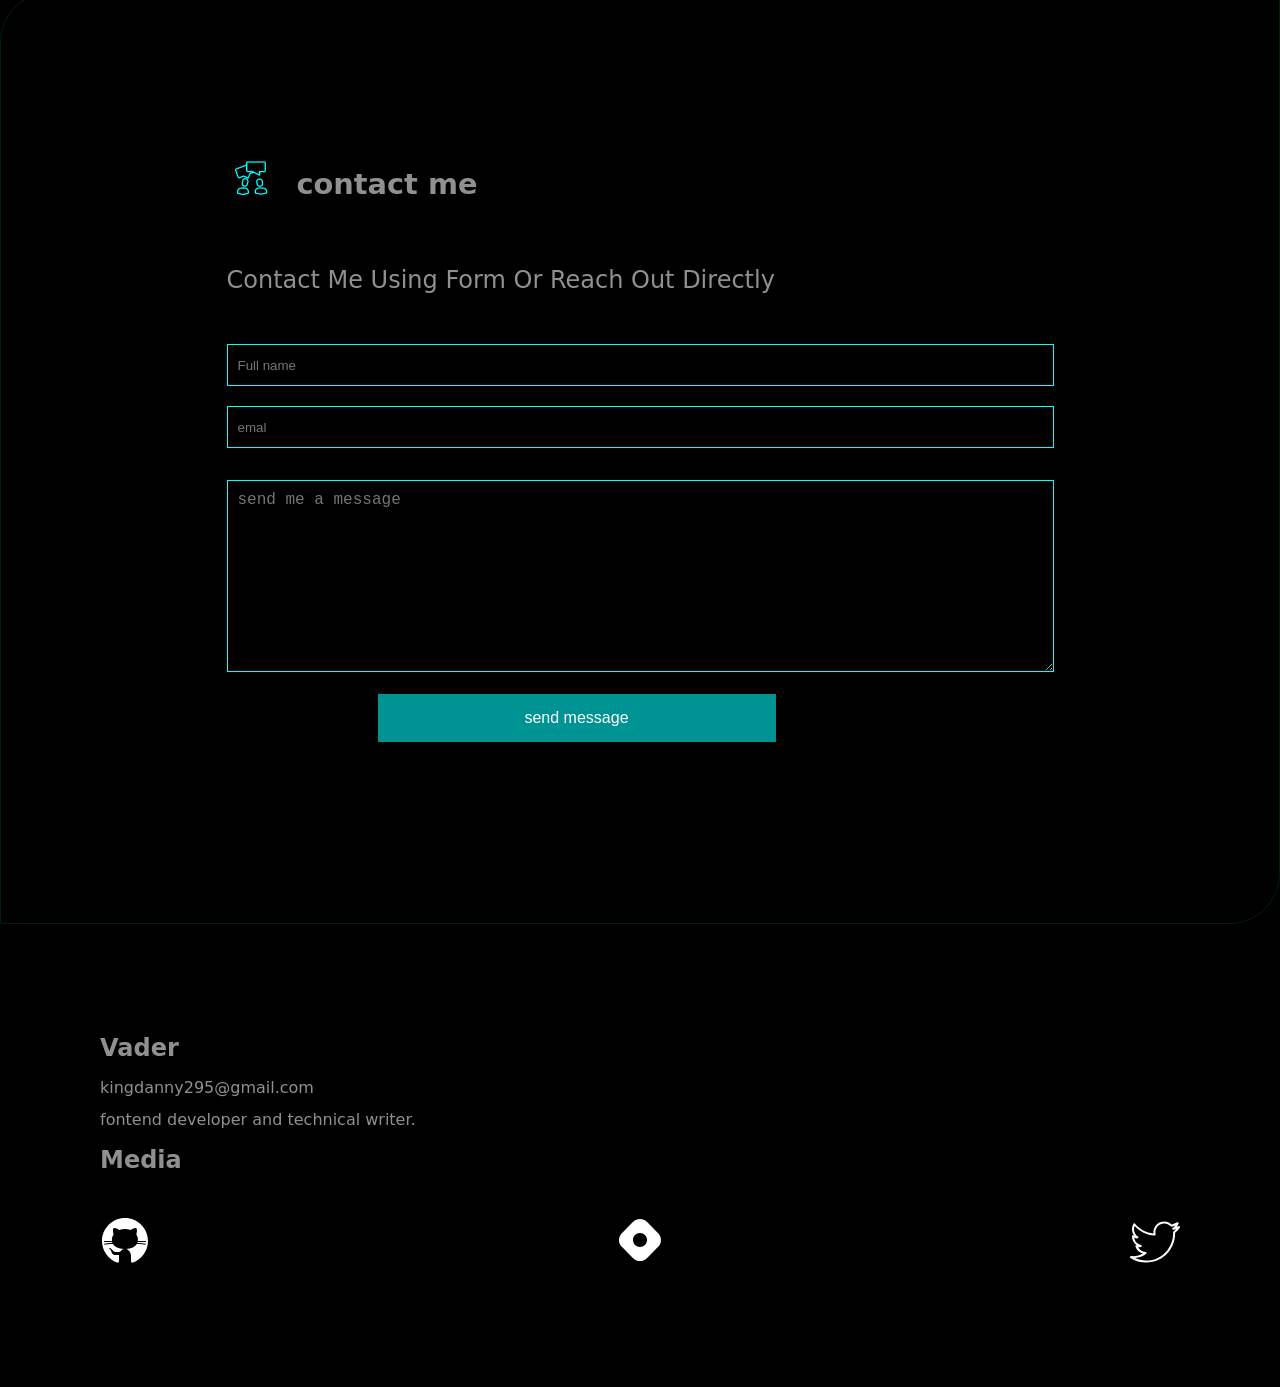
==== commit dff25dcf: "text editing" ====
--- a/index.html
+++ b/index.html
@@ -98,7 +98,7 @@
         <div id="about-content" class="hidden">
             <p>
                 My name is daniel odukwe, i am currently a frontend web developer and a technical writer at <span>Showwcase</span>. I have also published my articles on other websites lncluding <span>Medium</span> and <span>Hashnode</span>.
-                I am undertaking a software development course at <span>Thrive 7</span> Academy after attaining my Bsc certificate in computer sceicne.
+                I am undertaking a software development course at <span>Thrive 7</span> Academy after attaining my Bsc in computer sceicne.
                 <br>
 
                 <br>
@@ -118,7 +118,7 @@
                 <br>
 
                 <p>
-                    Outside of work, i'm also interested in following the development of science, i play a lot of video games, read lots of mythological books and also video editing.
+                    Outside of work, i'm also interested in following the development of science, i play a lot of video games, read lots of mythological books and i also dabble in video editing.
                 </p>
             </p>
         </div>
@@ -137,7 +137,7 @@
             </div>
 
             <div class="article-content">
-                <p>I am no seasoned writer, but on my journey to learn JavaScript, i have written and published a few articles that can be of help to begeiner programmers. These articles expresses my understanding of some important aspect of JavaScript and how i view them.</p>
+                <p>I am no seasoned writer, but on my journey to learn JavaScript, i have written and published a few articles that can be of help to begeiner programmers. These articles expresses my understanding of some important aspect of JavaScript.</p>
                 <br>
                 <p>
                     These articles includes;
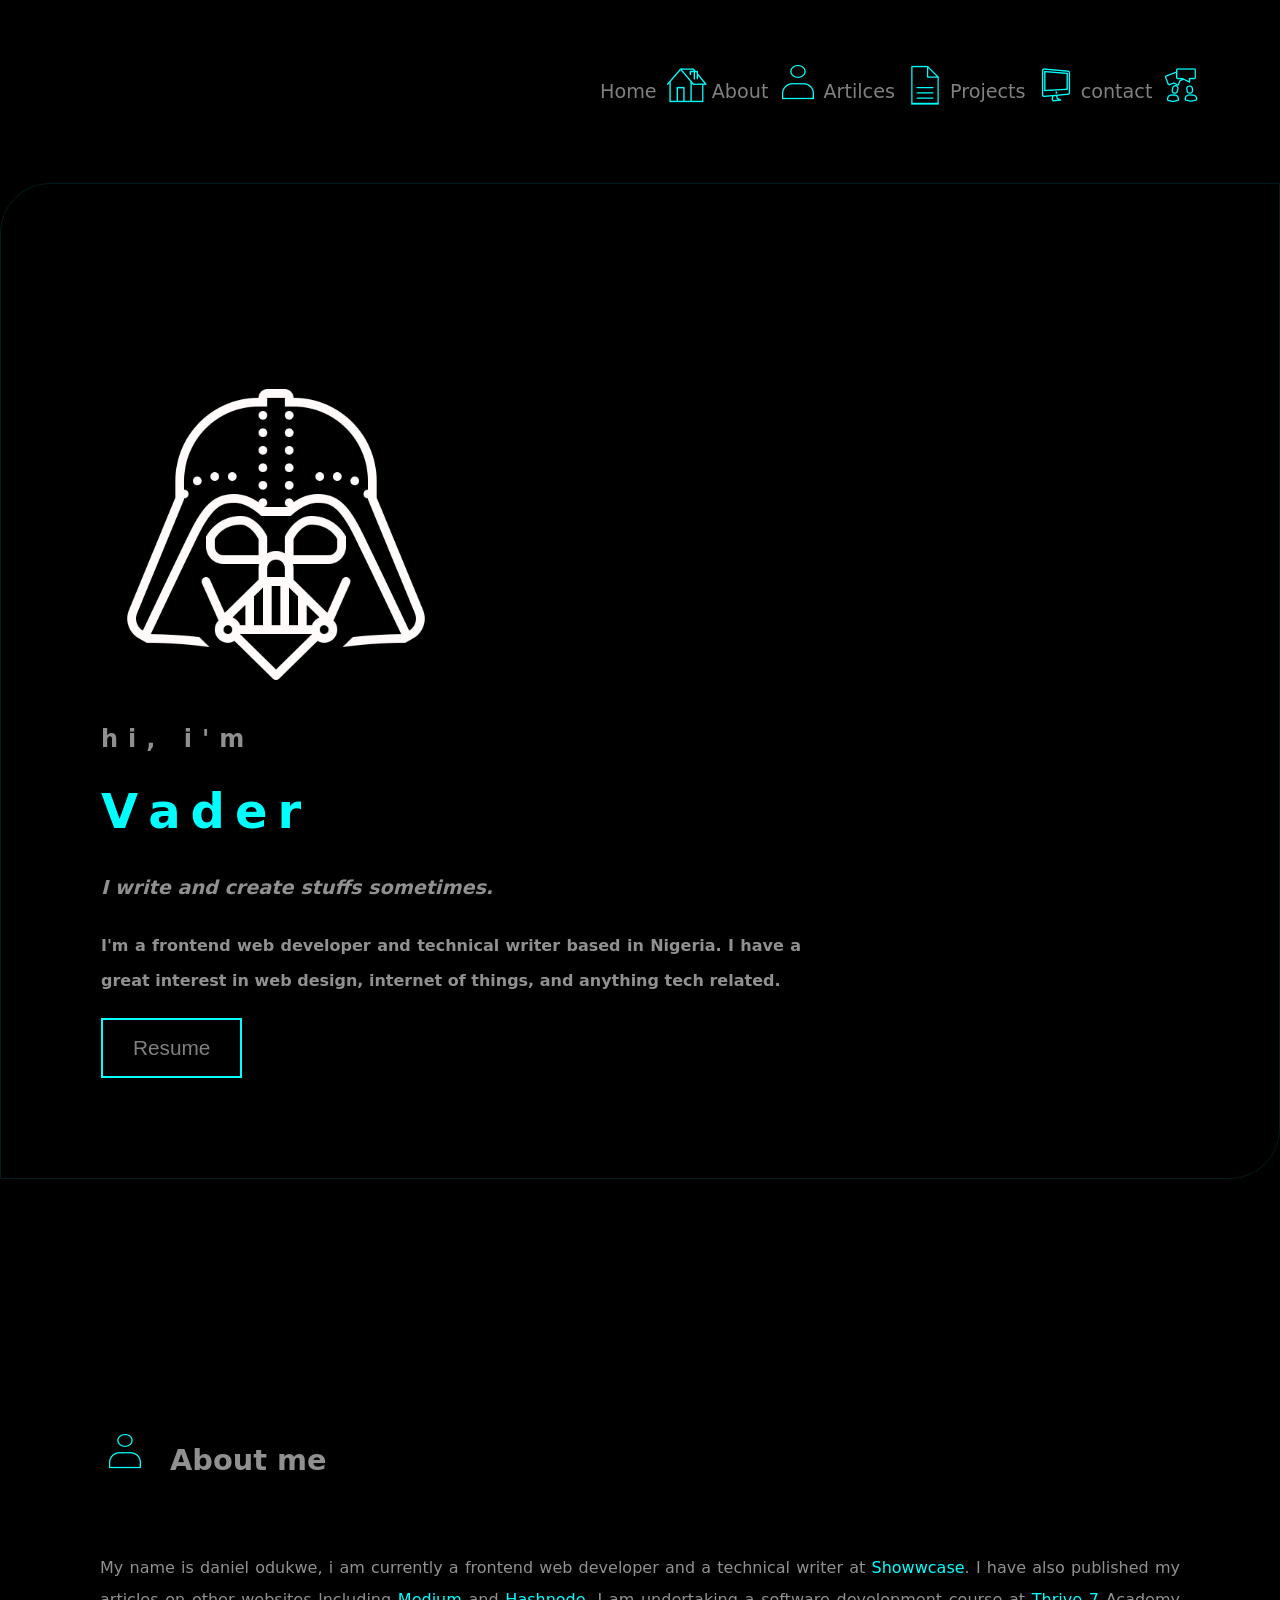
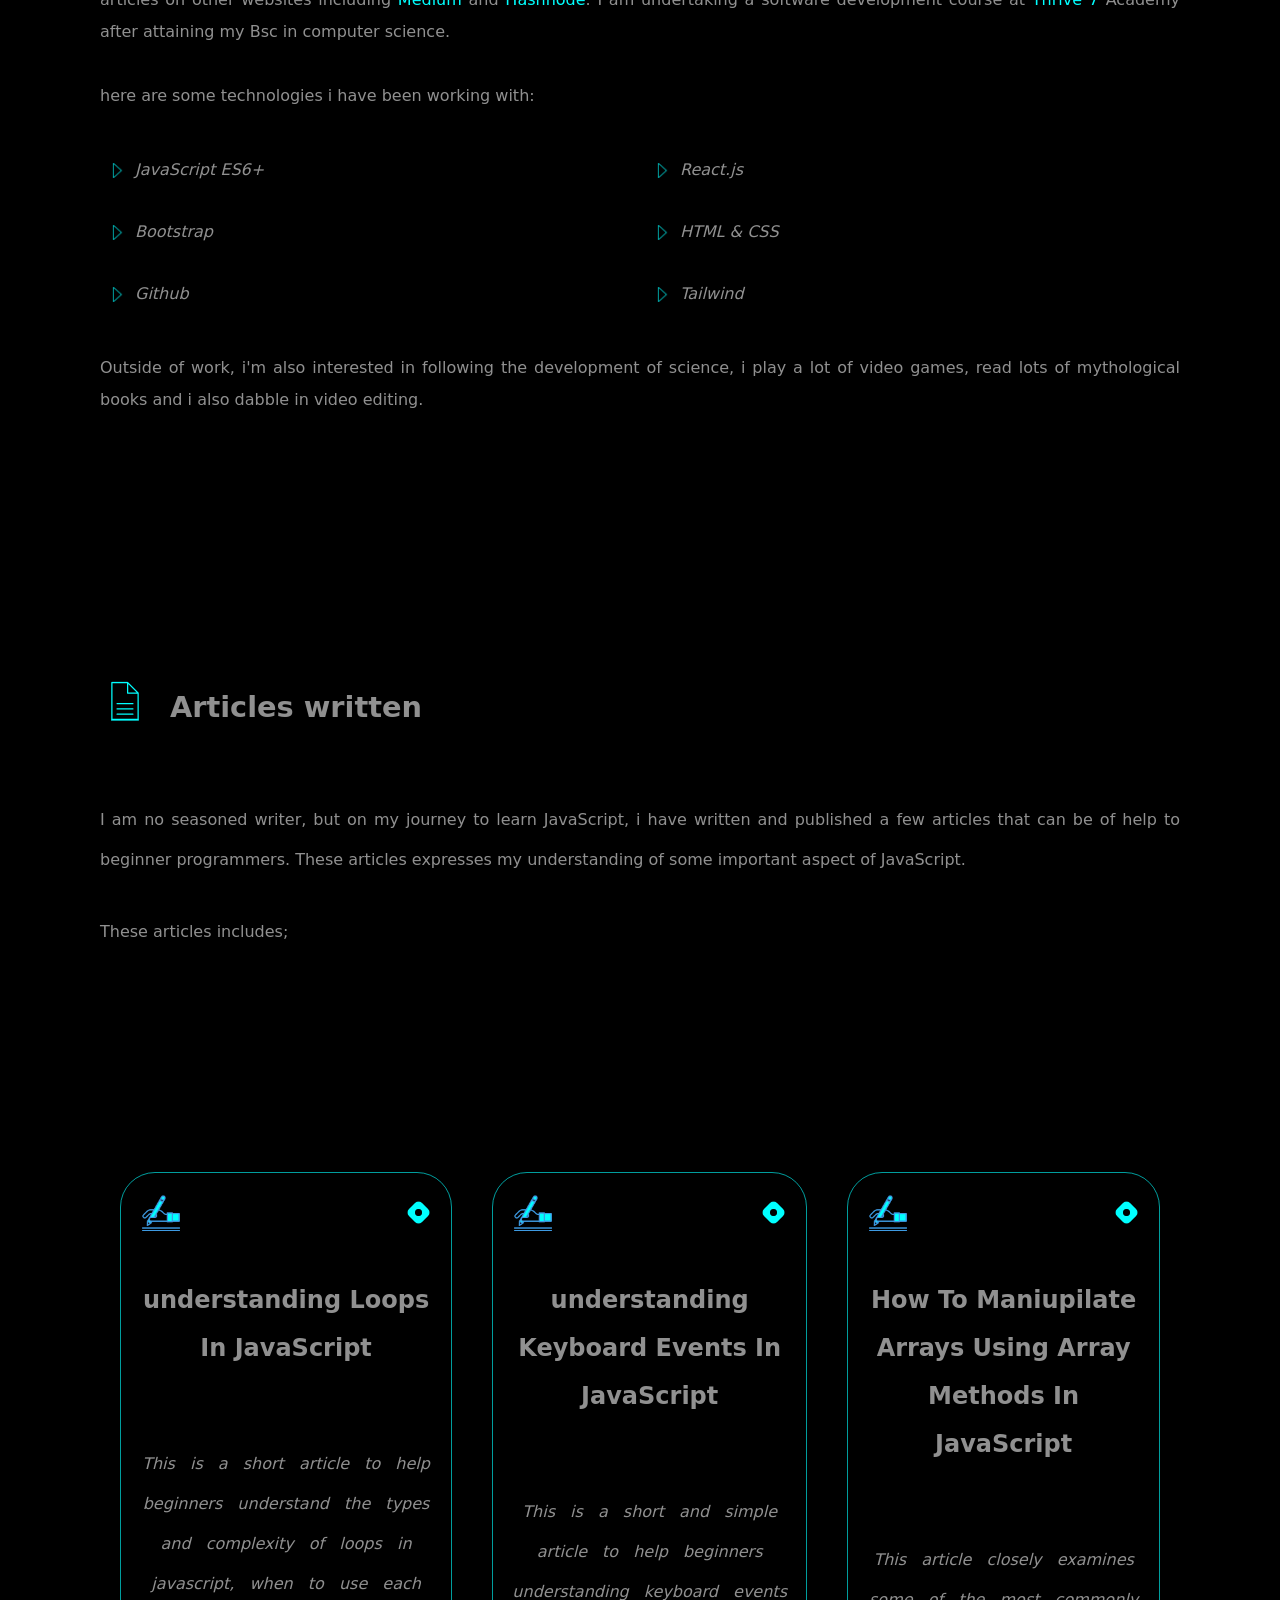
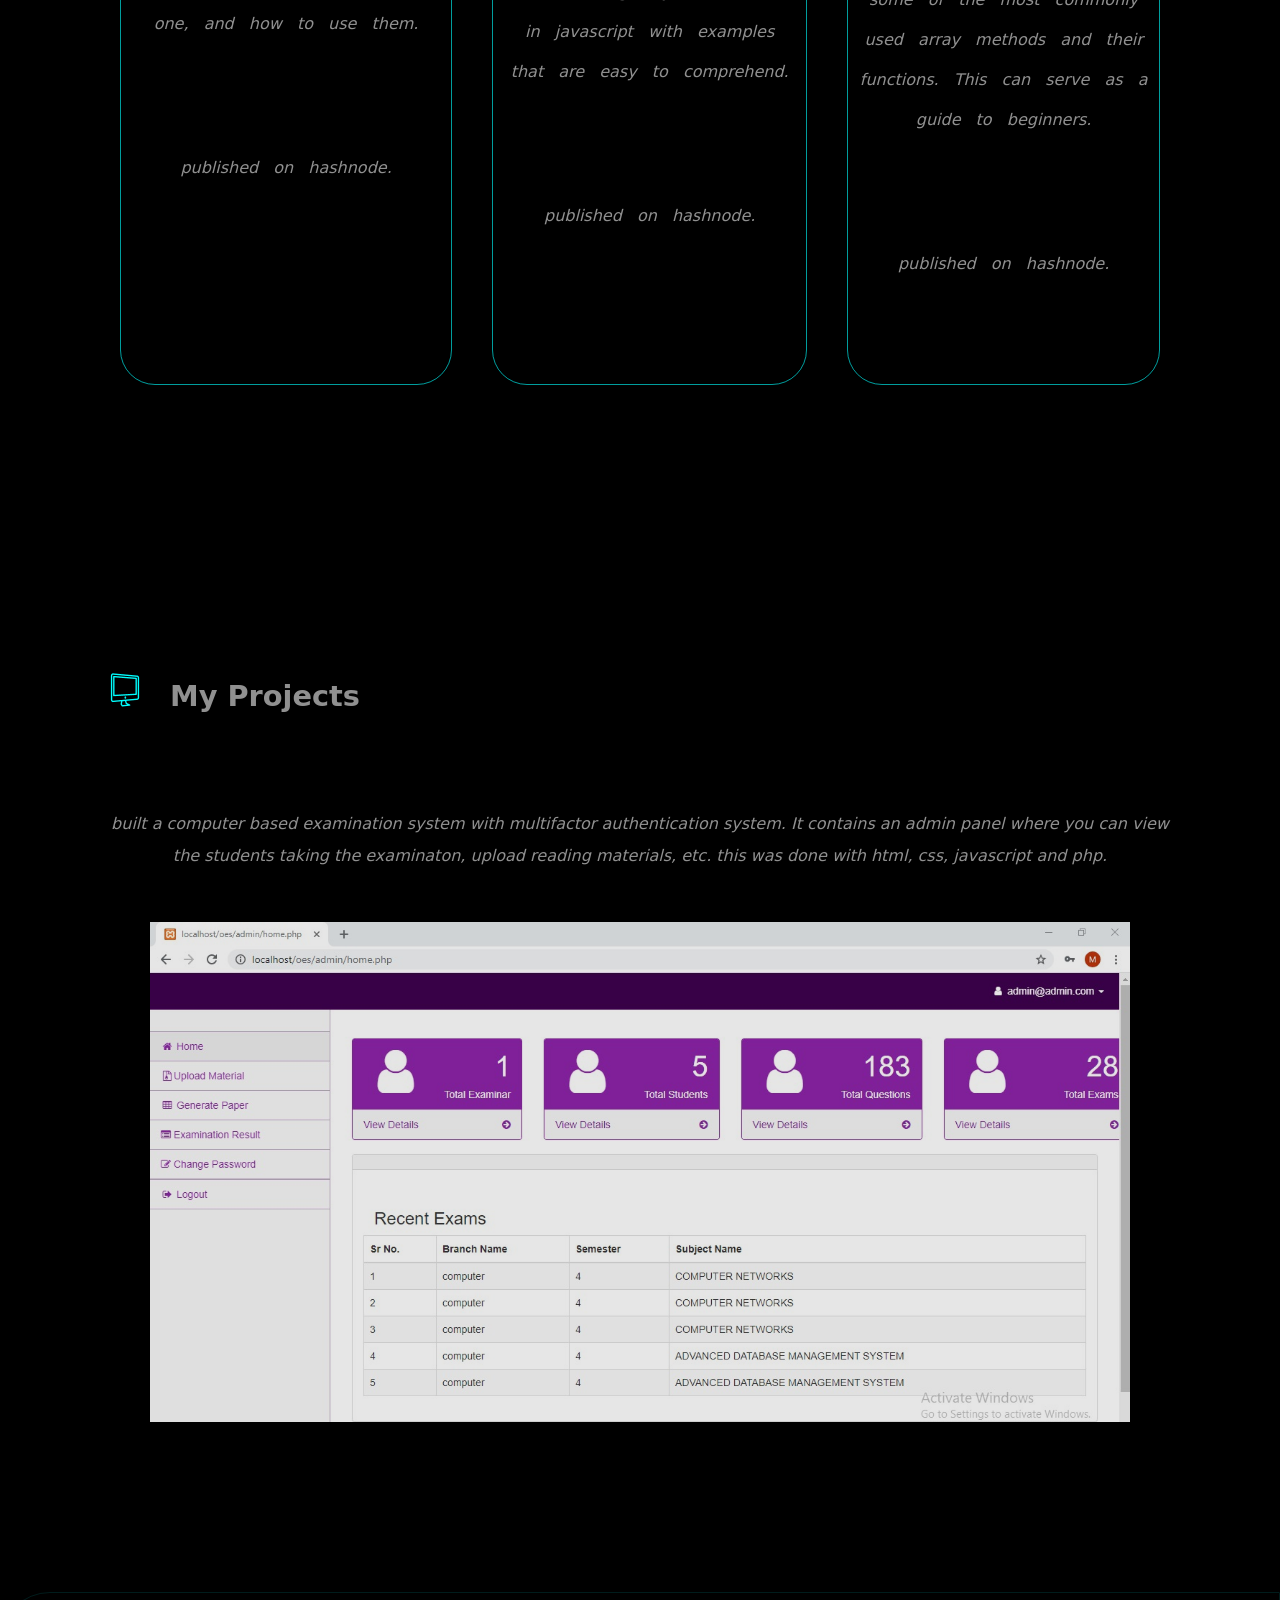
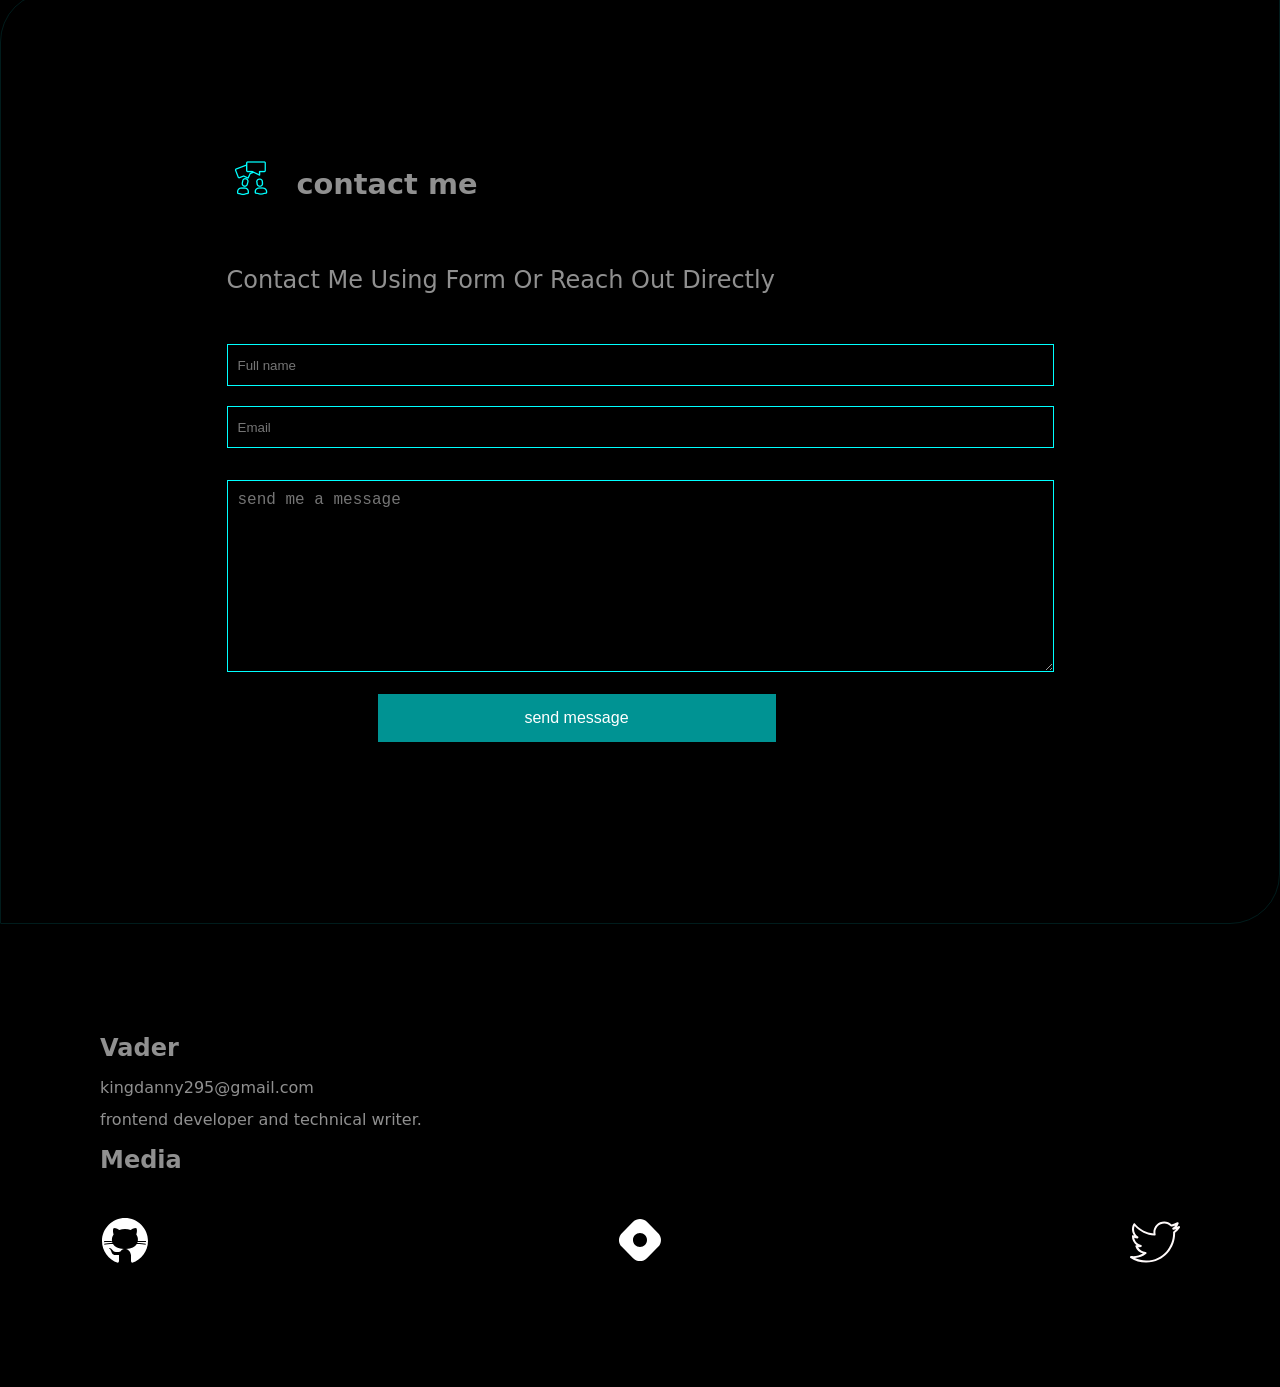
==== commit ed0d6213: "text changes 2" ====
--- a/index.html
+++ b/index.html
@@ -72,8 +72,8 @@
                         <li>r</li>
                     </ul>
                 </span></h1>
-                <p id="activity">i write and create stuffs sometimes.</p>
-                <p id="does">i'm a frontend web developer and technical writer based in Nigeria. I have a great interest in web design, internet of things, and anything tech related.</p>
+                <p id="activity">I write and create stuffs sometimes.</p>
+                <p id="does">I'm a frontend web developer and technical writer based in Nigeria. I have a great interest in web design, internet of things, and anything tech related.</p>
             </div>
         </div>
 
@@ -98,7 +98,7 @@
         <div id="about-content" class="hidden">
             <p>
                 My name is daniel odukwe, i am currently a frontend web developer and a technical writer at <span>Showwcase</span>. I have also published my articles on other websites lncluding <span>Medium</span> and <span>Hashnode</span>.
-                I am undertaking a software development course at <span>Thrive 7</span> Academy after attaining my Bsc in computer sceicne.
+                I am undertaking a software development course at <span>Thrive 7</span> Academy after attaining my Bsc in computer science.
                 <br>
 
                 <br>
@@ -137,7 +137,7 @@
             </div>
 
             <div class="article-content">
-                <p>I am no seasoned writer, but on my journey to learn JavaScript, i have written and published a few articles that can be of help to begeiner programmers. These articles expresses my understanding of some important aspect of JavaScript.</p>
+                <p>I am no seasoned writer, but on my journey to learn JavaScript, i have written and published a few articles that can be of help to beginner programmers. These articles expresses my understanding of some important aspect of JavaScript.</p>
                 <br>
                 <p>
                     These articles includes;
@@ -165,7 +165,7 @@
                         <h2>understanding Loops In JavaScript</h2>
                         <br>
                         <p>
-                            This is a short article to help begeiners understand the types and complexity of loops in javascript, when to use each one, and how to use them.
+                            This is a short article to help beginners understand the types and complexity of loops in javascript, when to use each one, and how to use them.
                         </p>
                         <br>
                         <br>
@@ -186,7 +186,7 @@
                         </h2>
                         <br>
                         <p>
-                            This is a short and simple article to help begeiners understanding keyboard events in javascript with examples that are easy to comprehend.
+                            This is a short and simple article to help beginners understanding keyboard events in javascript with examples that are easy to comprehend.
                         </p>
                         <br>
                         <br>
@@ -208,7 +208,7 @@
                         </h2>
                         <br>
                         <p>
-                            This artcle closely examines some of the most commonly used array methods and their functions. This can serve as a guide to begeiners.
+                            This article closely examines some of the most commonly used array methods and their functions. This can serve as a guide to beginners.
                         </p>
                         <br>
                         <br>
@@ -272,7 +272,7 @@
                 <form action="https://formsubmit.io/send/kingdanny295@gmail.com">
                     <div id="form-top">
                         <input id="detials" type="text" placeholder="Full name">
-                        <input id="detials" type="email" placeholder="emal">
+                        <input id="detials" type="email" placeholder="Email">
                     </div>  
 
                     <br>
@@ -293,7 +293,7 @@
                 kingdanny295@gmail.com
             </p>
             <p>
-                fontend developer and technical writer.
+                frontend developer and technical writer.
             </p>
 
             <h2>Media</h2> <br>
